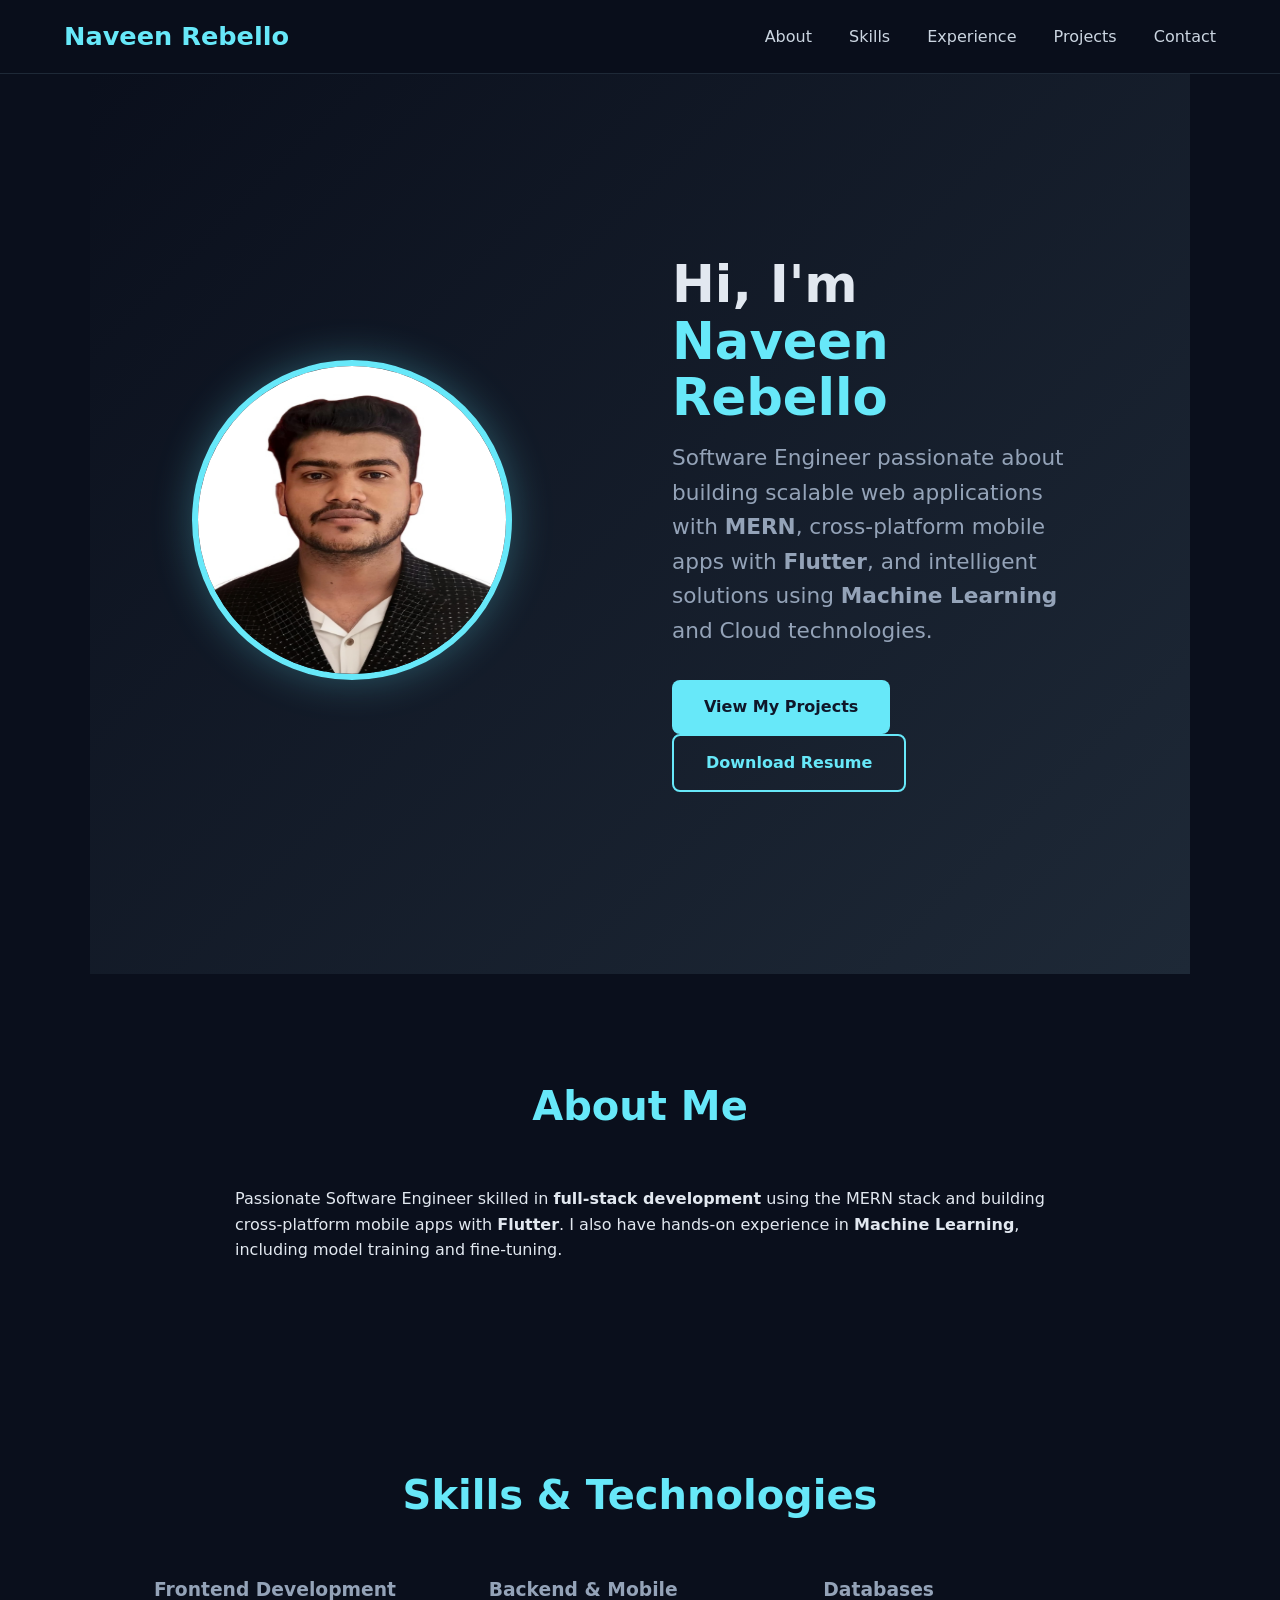
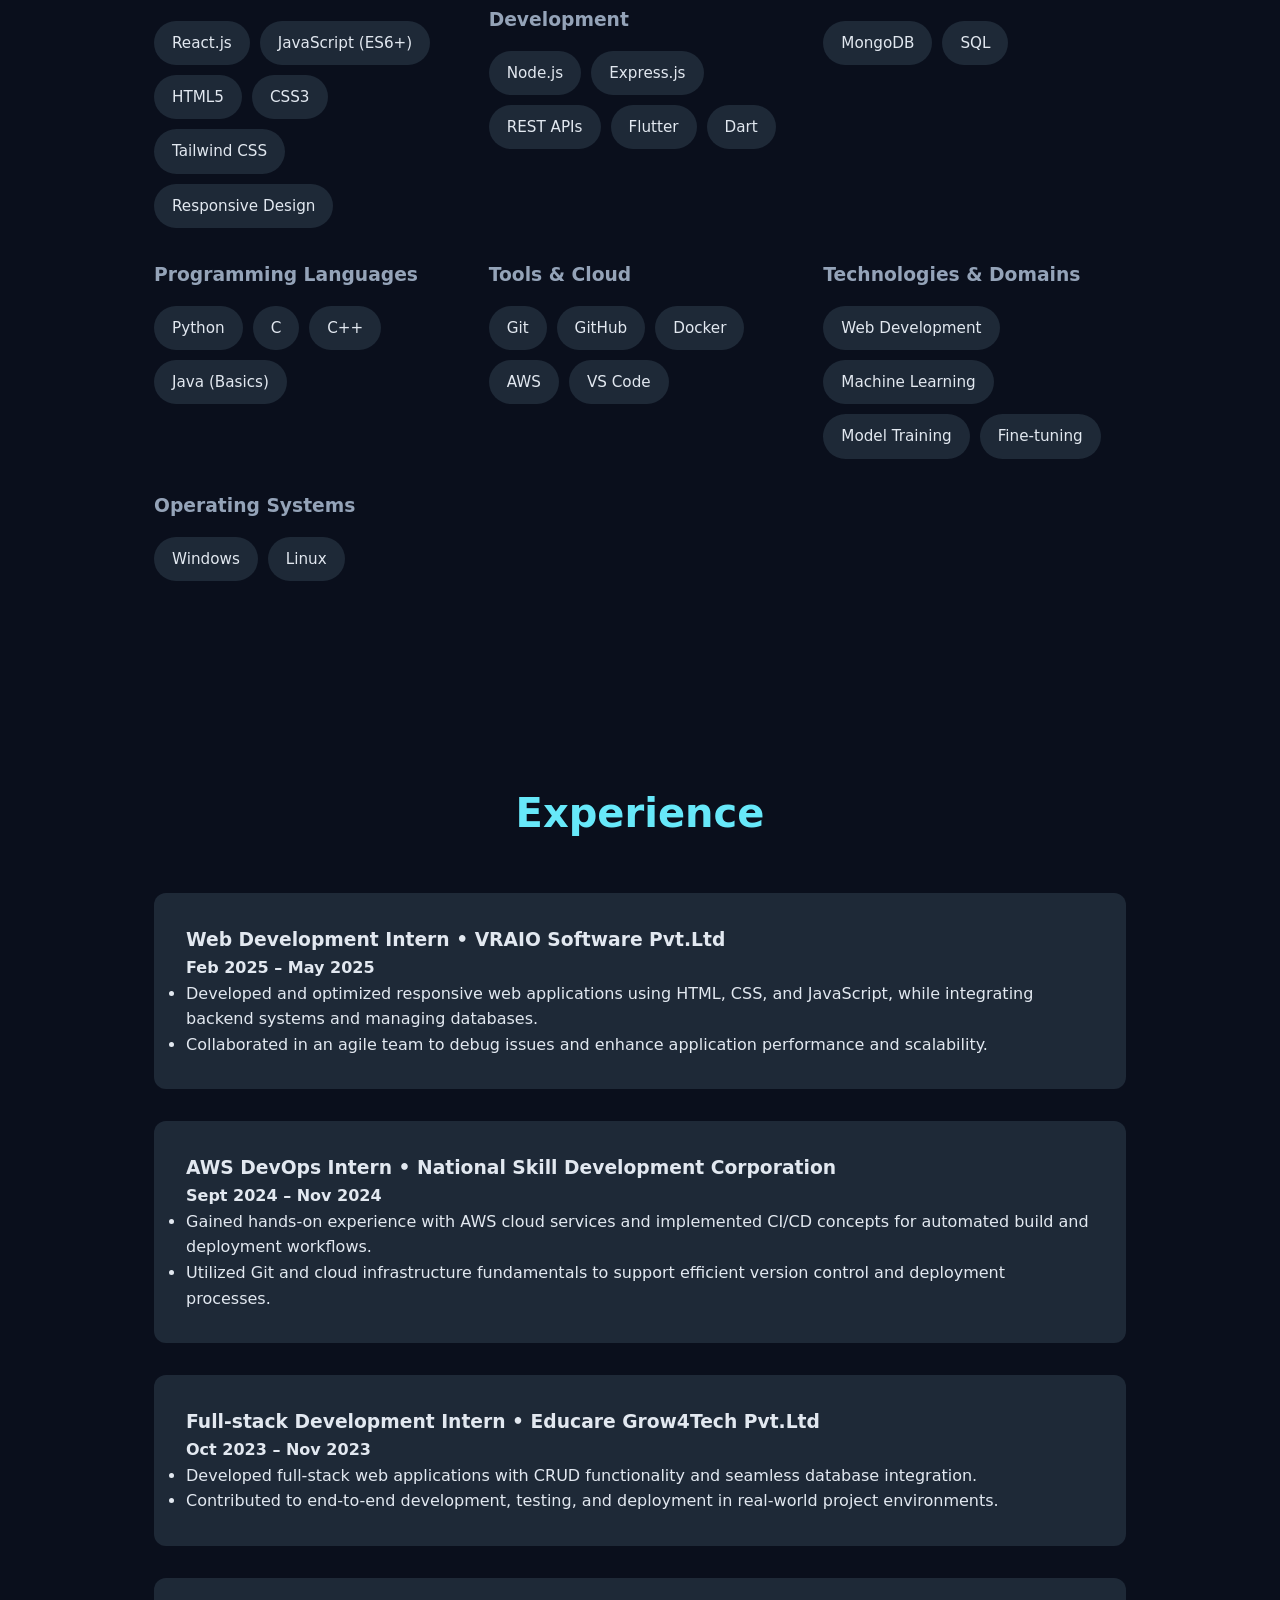
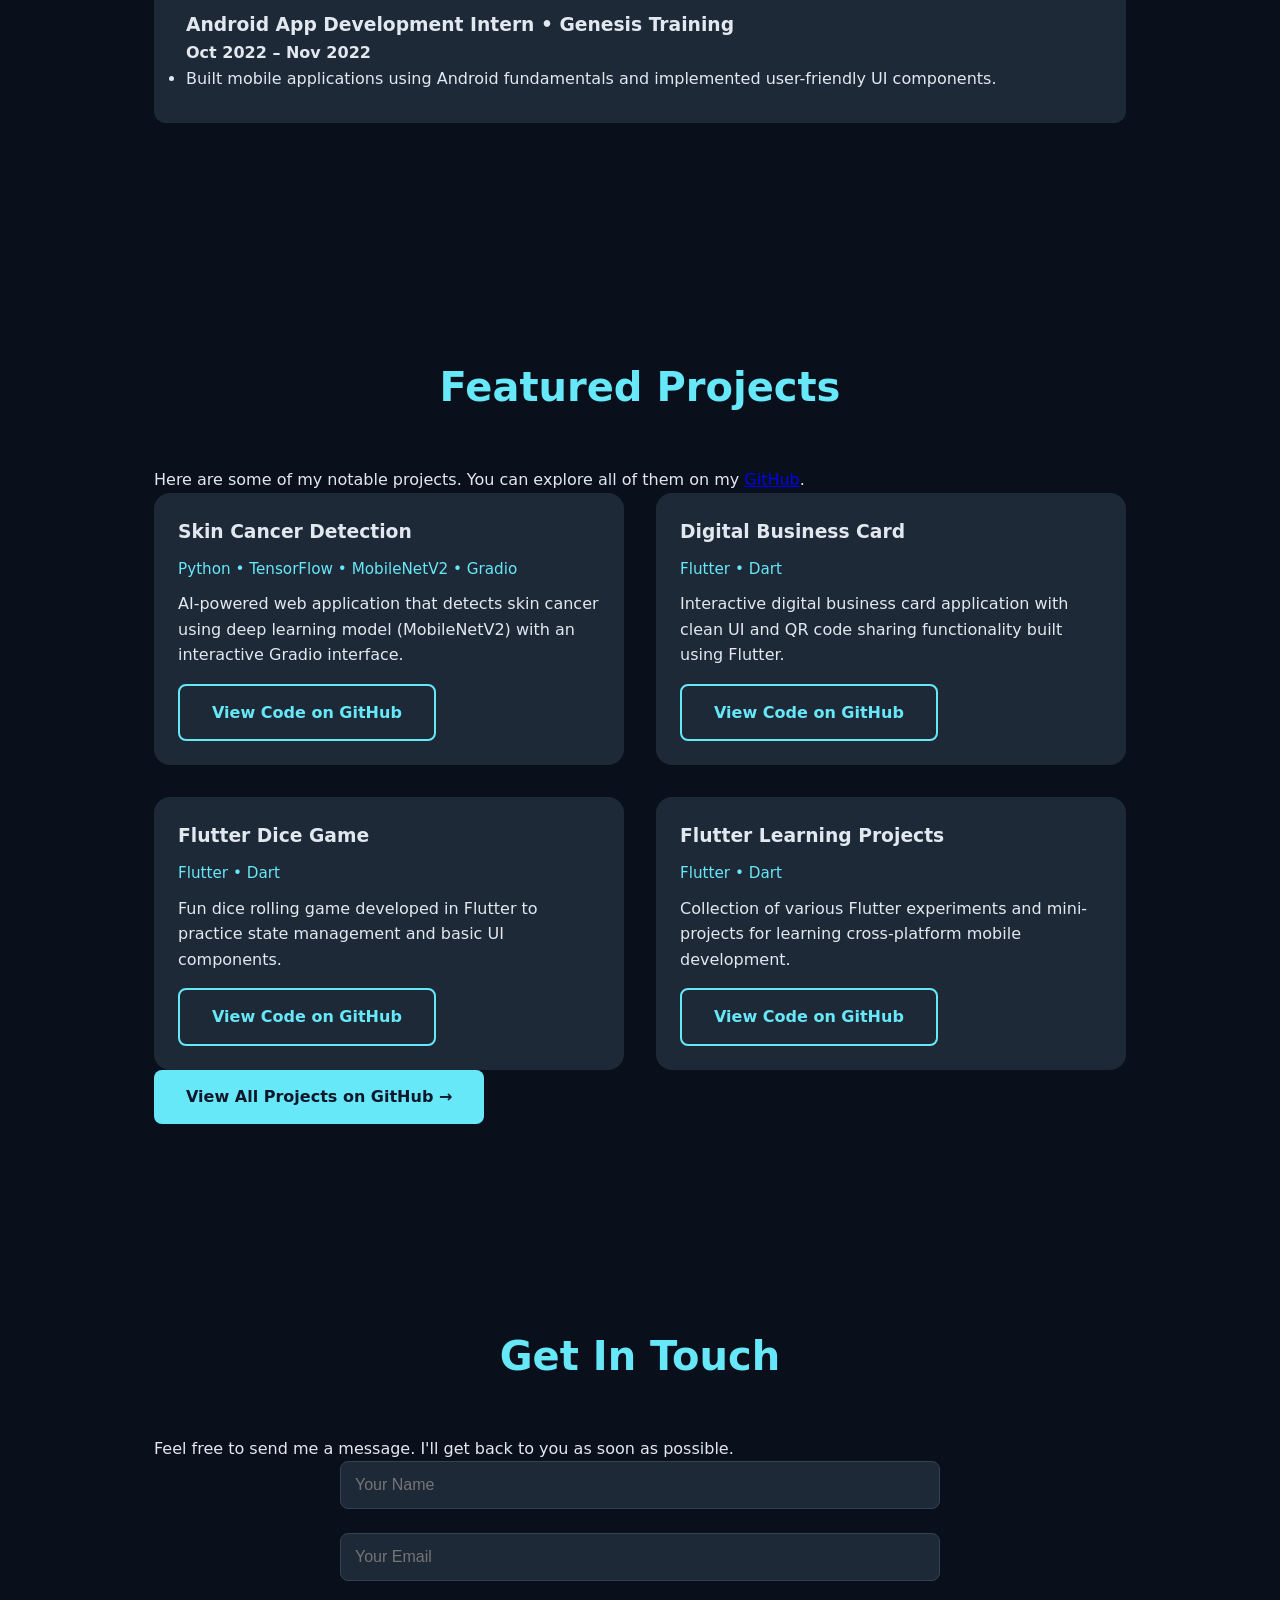
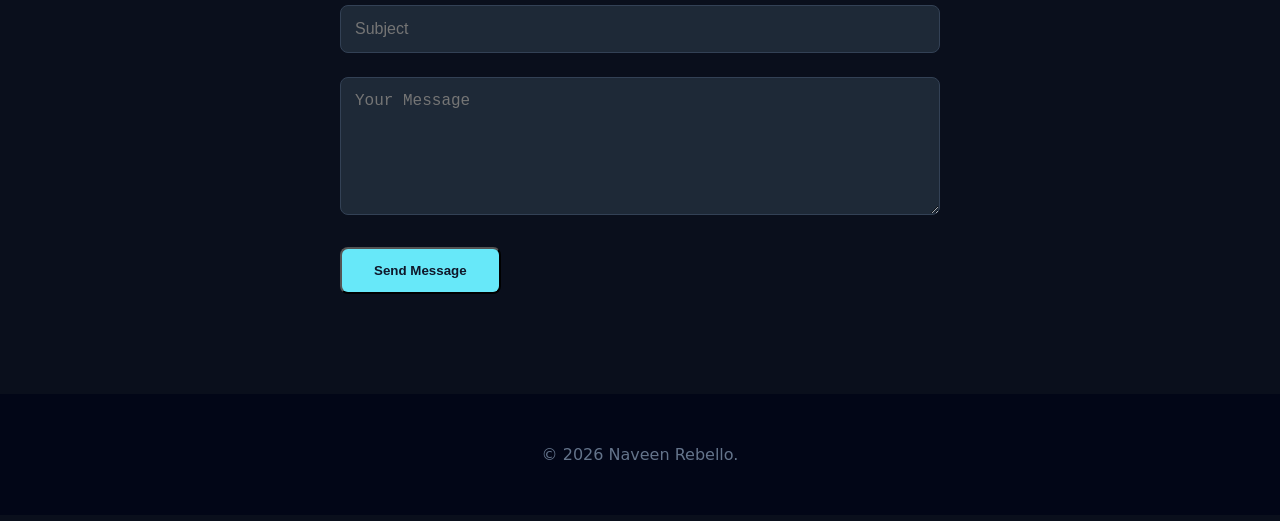
==== index.html @ c5446763 "Update index.html" ====
<!DOCTYPE html>
<html lang="en">
<head>
    <meta charset="UTF-8">
    <meta name="viewport" content="width=device-width, initial-scale=1.0">
    <title>Naveen Rebello | Software Engineer</title>
    
    <!-- Link to External CSS -->
    <link rel="stylesheet" href="css/style.css">
</head>


<body>

    <!-- Navbar -->
    <nav>
        <h1>Naveen Rebello</h1> <!--naveen-->
        <div class="nav-links">
            <a href="#about" class="active">About</a>
            <a href="#skills">Skills</a>
            <a href="#experience">Experience</a>
            <a href="#projects">Projects</a>
            <a href="#contact">Contact</a>
        </div>
    </nav>

    <!-- Hero Section -->
    <section class="hero">
        <div class="hero-content">
            <!-- Image first for better mobile layout -->
            <div class="hero-image">
                <img src="assets/profile.jpg" alt="Naveen Rebello - Software Engineer">
            </div>

            <div class="hero-text">
                <h1>Hi, I'm <span class="highlight">Naveen Rebello</span></h1>
                <p>Software Engineer passionate about building scalable web applications with <strong>MERN</strong>, 
                cross-platform mobile apps with <strong>Flutter</strong>, and intelligent solutions using 
                <strong>Machine Learning</strong> and Cloud technologies.</p>
                
                <div class="hero-buttons">
                    <a href="#projects" class="btn btn-primary">View My Projects</a>
                    <a href="#" class="btn btn-secondary">Download Resume</a>
                </div>
            </div>
        </div>
    </section>

    <!-- About Section -->
    <section id="about">
        <h2>About Me</h2>
        <div class="about-content">
            <p>
                Passionate Software Engineer skilled in <strong>full-stack development</strong> using the MERN stack 
                and building cross-platform mobile apps with <strong>Flutter</strong>. 
                I also have hands-on experience in <strong>Machine Learning</strong>, including model training and fine-tuning.
            </p>
        </div>
    </section>

    <!-- Skills Section -->
    <section id="skills">
        <h2>Skills & Technologies</h2>
        <div class="skills-grid">

            <div class="skill-category">
                <h3>Frontend Development</h3>
                <div class="skill-tags">
                    <span class="skill-tag">React.js</span>
                    <span class="skill-tag">JavaScript (ES6+)</span>
                    <span class="skill-tag">HTML5</span>
                    <span class="skill-tag">CSS3</span>
                    <span class="skill-tag">Tailwind CSS</span>
                    <span class="skill-tag">Responsive Design</span>
                </div>
            </div>

            <div class="skill-category">
                <h3>Backend & Mobile Development</h3>
                <div class="skill-tags">
                    <span class="skill-tag">Node.js</span>
                    <span class="skill-tag">Express.js</span>
                    <span class="skill-tag">REST APIs</span>
                    <span class="skill-tag">Flutter</span>
                    <span class="skill-tag">Dart</span>
                </div>
            </div>

            <div class="skill-category">
                <h3>Databases</h3>
                <div class="skill-tags">
                    <span class="skill-tag">MongoDB</span>
                    <span class="skill-tag">SQL</span>
                </div>
            </div>

            <div class="skill-category">
                <h3>Programming Languages</h3>
                <div class="skill-tags">
                    <span class="skill-tag">Python</span>
                    <span class="skill-tag">C</span>
                    <span class="skill-tag">C++</span>
                    <span class="skill-tag">Java (Basics)</span>
                </div>
            </div>

            <div class="skill-category">
                <h3>Tools & Cloud</h3>
                <div class="skill-tags">
                    <span class="skill-tag">Git</span>
                    <span class="skill-tag">GitHub</span>
                    <span class="skill-tag">Docker</span>
                    <span class="skill-tag">AWS</span>
                    <span class="skill-tag">VS Code</span>
                </div>
            </div>

            <div class="skill-category">
                <h3>Technologies & Domains</h3>
                <div class="skill-tags">
                    <span class="skill-tag">Web Development</span>
                    <span class="skill-tag">Machine Learning</span>
                    <span class="skill-tag">Model Training</span>
                    <span class="skill-tag">Fine-tuning</span>
                </div>
            </div>

            <div class="skill-category">
                <h3>Operating Systems</h3>
                <div class="skill-tags">
                    <span class="skill-tag">Windows</span>
                    <span class="skill-tag">Linux</span>
                </div>
            </div>

        </div>
    </section>

    <!-- Experience Section -->
    <section id="experience">
        <h2>Experience</h2>
        <div class="experience-item">
            <h3>Web Development Intern • VRAIO Software Pvt.Ltd</h3>
            <p><strong>Feb 2025 – May 2025</strong></p>
            <ul>
                <li>Developed and optimized responsive web applications using HTML, CSS, and JavaScript, while integrating backend systems and managing databases.</li>
                <li>Collaborated in an agile team to debug issues and enhance application performance and scalability.</li>
            </ul>
        </div>
        <div class="experience-item">
            <h3>AWS DevOps Intern • National Skill Development Corporation</h3>
            <p><strong>Sept 2024 – Nov 2024</strong></p>
            <ul>
                <li>Gained hands-on experience with AWS cloud services and implemented CI/CD concepts for automated build and deployment workflows.</li>
                <li>Utilized Git and cloud infrastructure fundamentals to support efficient version control and deployment processes.</li>
            </ul>
        </div>
        <div class="experience-item">
            <h3>Full-stack Development Intern • Educare Grow4Tech Pvt.Ltd</h3>
            <p><strong>Oct 2023 – Nov 2023</strong></p>
            <ul>
                <li>Developed full-stack web applications with CRUD functionality and seamless database integration.</li>
                <li>Contributed to end-to-end development, testing, and deployment in real-world project environments.</li>
            </ul>
        </div>
        <div class="experience-item">
            <h3>Android App Development Intern • Genesis Training</h3>
            <p><strong>Oct 2022 – Nov 2022</strong></p>
            <ul>
                <li>Built mobile applications using Android fundamentals and implemented user-friendly UI components.</li>
            </ul>
        </div>
    </section>

    <!-- Projects Section -->
    <section id="projects">
        <h2>Featured Projects</h2>
        <p class="section-subtitle">Here are some of my notable projects. You can explore all of them on my 
            <a href="https://github.com/naveenrebello" target="_blank" rel="noopener">GitHub</a>.
        </p>
        
        <div class="projects-grid">

            <div class="project-card">
                <h3>Skin Cancer Detection</h3>
                <p class="tech-stack">Python • TensorFlow • MobileNetV2 • Gradio</p>
                <p>AI-powered web application that detects skin cancer using deep learning model (MobileNetV2) with an interactive Gradio interface.</p>
                <div class="project-links">
                    <a href="https://github.com/naveenrebello/skin-cancer-detection" 
                       target="_blank" 
                       class="btn btn-secondary">View Code on GitHub</a>
                </div>
            </div>

            <div class="project-card">
                <h3>Digital Business Card</h3>
                <p class="tech-stack">Flutter • Dart</p>
                <p>Interactive digital business card application with clean UI and QR code sharing functionality built using Flutter.</p>
                <div class="project-links">
                    <a href="https://github.com/naveenrebello/business-card" 
                       target="_blank" 
                       class="btn btn-secondary">View Code on GitHub</a>
                </div>
            </div>

            <div class="project-card">
                <h3>Flutter Dice Game</h3>
                <p class="tech-stack">Flutter • Dart</p>
                <p>Fun dice rolling game developed in Flutter to practice state management and basic UI components.</p>
                <div class="project-links">
                    <a href="https://github.com/naveenrebello/flutter_dice-" 
                       target="_blank" 
                       class="btn btn-secondary">View Code on GitHub</a>
                </div>
            </div>

            <div class="project-card">
                <h3>Flutter Learning Projects</h3>
                <p class="tech-stack">Flutter • Dart</p>
                <p>Collection of various Flutter experiments and mini-projects for learning cross-platform mobile development.</p>
                <div class="project-links">
                    <a href="https://github.com/naveenrebello/flutter" 
                       target="_blank" 
                       class="btn btn-secondary">View Code on GitHub</a>
                </div>
            </div>

        </div>

        <div class="view-all-projects">
            <a href="https://github.com/naveenrebello" 
               target="_blank" 
               class="btn btn-primary">View All Projects on GitHub →</a>
        </div>
    </section>

<!-- Contact Section -->
<section id="contact">
    <h2>Get In Touch</h2>
    <p class="contact-subtitle">Feel free to send me a message. I'll get back to you as soon as possible.</p>
    
    <form action="https://formsubmit.co/naveenrebello07@gmail.com" method="POST">
        
        <input type="text" name="name" placeholder="Your Name" required>
        <input type="email" name="email" placeholder="Your Email" required>
        <input type="text" name="subject" placeholder="Subject" required>
        
        <textarea name="message" rows="6" placeholder="Your Message" required></textarea>
        
        <!-- Hidden fields -->
        <input type="hidden" name="_subject" value="New Message from Portfolio!">
        <input type="hidden" name="_captcha" value="false">
        <input type="hidden" name="_next" value="https://naveenrebello.github.io/thank-you.html">  <!-- Change later -->
        <input type="hidden" name="_autoresponse" value="Thank you! I have received your message and will reply soon.">
        
        <button type="submit" class="btn btn-primary">Send Message</button>
    </form>
</section>

    <!-- Footer -->
    <footer>
        <p>&copy; 2026 Naveen Rebello.</p>
    </footer>

    <!-- Link to External JavaScript -->
    <script src="js/script.js"></script>
</body>
</html>
---- css/style.css ----
* {
    margin: 0;
    padding: 0;
    box-sizing: border-box;
}

body {
    font-family: 'Segoe UI', system-ui, sans-serif;
    background: #0a0f1c;
    color: #e2e8f0;
    line-height: 1.6;
}

/* Navbar */
nav {
    position: sticky;
    top: 0;
    background: rgba(10, 15, 28, 0.95);
    backdrop-filter: blur(10px);
    z-index: 1000;
    padding: 1rem 5%;
    display: flex;
    justify-content: space-between;
    align-items: center;
    border-bottom: 1px solid #1e2937;
}

nav h1 {
    font-size: 1.6rem;
    color: #67e8f9;
}

.nav-links a {
    color: #cbd5e1;
    text-decoration: none;
    margin-left: 2rem;
    font-weight: 500;
    transition: color 0.3s;
}

.nav-links a:hover,
.nav-links a.active {
    color: #67e8f9;
}

/* Hero */
.hero {
    min-height: 100vh;
    display: flex;
    align-items: center;
    padding: 0 8%;
    background: linear-gradient(135deg, #0a0f1c 0%, #1e2937 100%);
}

.hero-content {
    display: grid;
    grid-template-columns: 1fr 1fr;
    gap: 4rem;
    align-items: center;
    max-width: 1200px;
    margin: 0 auto;
    width: 100%;
}

.hero-text h1 {
    font-size: 3.2rem;
    line-height: 1.1;
    margin-bottom: 1rem;
}

.highlight {
    color: #67e8f9;
}

.hero-text p {
    font-size: 1.35rem;
    color: #94a3b8;
    margin-bottom: 2rem;
}

.btn {
    display: inline-block;
    padding: 14px 32px;
    margin-right: 12px;
    border-radius: 8px;
    text-decoration: none;
    font-weight: 600;
    transition: all 0.3s;
}

.btn-primary {
    background: #67e8f9;
    color: #0f172a;
}

.btn-primary:hover {
    background: #22d3ee;
    transform: translateY(-4px);
}

.btn-secondary {
    background: transparent;
    color: #67e8f9;
    border: 2px solid #67e8f9;
}

.btn-secondary:hover {
    background: #67e8f9;
    color: #0f172a;
}

.hero-image img {
    width: 320px;
    height: 320px;
    border-radius: 50%;
    border: 6px solid #67e8f9;
    box-shadow: 0 0 40px rgba(103, 232, 249, 0.3);
    transition: transform 0.4s;
}

.hero-image img:hover {
    transform: scale(1.05);
}

/* Sections */
section {
    padding: 100px 5%;
    max-width: 1100px;
    margin: 0 auto;
}

h2 {
    font-size: 2.5rem;
    margin-bottom: 3rem;
    text-align: center;
    color: #67e8f9;
}

/* Skills */
.skills-grid {
    display: grid;
    grid-template-columns: repeat(auto-fit, minmax(280px, 1fr));
    gap: 2rem;
}

.skill-category h3 {
    color: #94a3b8;
    margin-bottom: 1rem;
}

.skill-tags {
    display: flex;
    flex-wrap: wrap;
    gap: 10px;
}

.skill-tag {
    background: #1e2937;
    padding: 10px 18px;
    border-radius: 50px;
    font-size: 0.95rem;
    transition: 0.3s;
}

.skill-tag:hover {
    background: #67e8f9;
    color: #0f172a;
    transform: translateY(-2px);
}

/* Projects */
.projects-grid {
    display: grid;
    grid-template-columns: repeat(auto-fit, minmax(340px, 1fr));
    gap: 2rem;
}

.project-card {
    background: #1e2937;
    border-radius: 16px;
    overflow: hidden;
    padding: 1.5rem;
    transition: all 0.4s ease;
}

.project-card:hover {
    transform: translateY(-12px);
    box-shadow: 0 20px 25px -5px rgba(103, 232, 249, 0.1);
}

.tech-stack {
    color: #67e8f9;
    margin: 10px 0;
    font-size: 0.95rem;
}

.project-links {
    margin-top: 1rem;
}

/* Experience */
.experience-item {
    background: #1e2937;
    padding: 2rem;
    border-radius: 12px;
    margin-bottom: 2rem;
}

/* Contact */
#contact form {
    max-width: 600px;
    margin: 0 auto;
}

input, textarea {
    width: 100%;
    padding: 14px;
    margin-bottom: 1.5rem;
    background: #1e2937;
    border: 1px solid #334155;
    border-radius: 8px;
    color: #e2e8f0;
    font-size: 1rem;
}

/* Footer */
footer {
    text-align: center;
    padding: 3rem 5%;
    background: #020617;
    color: #64748b;
}

/* Responsive */
@media (max-width: 968px) {
    .hero-content {
        grid-template-columns: 1fr;
        text-align: center;
        gap: 3rem;
    }
    .hero-image img {
        width: 260px;
        height: 260px;
    }
}


/* About Section - Bigger Text */
.about-content {
    max-width: 850px;
    margin: 0 auto;
    padding: 0 20px;
}

.about-text {
    font-size: 1.15rem;           /* Increased size */
    line-height: 1.75;
    color: #333;
    font-weight: 400;
}

/* Optional: Make it even bigger */
@media (max-width: 768px) {
    .about-text {
        font-size: 1.1rem;        /* Slightly smaller on mobile for better fit */
    }
}
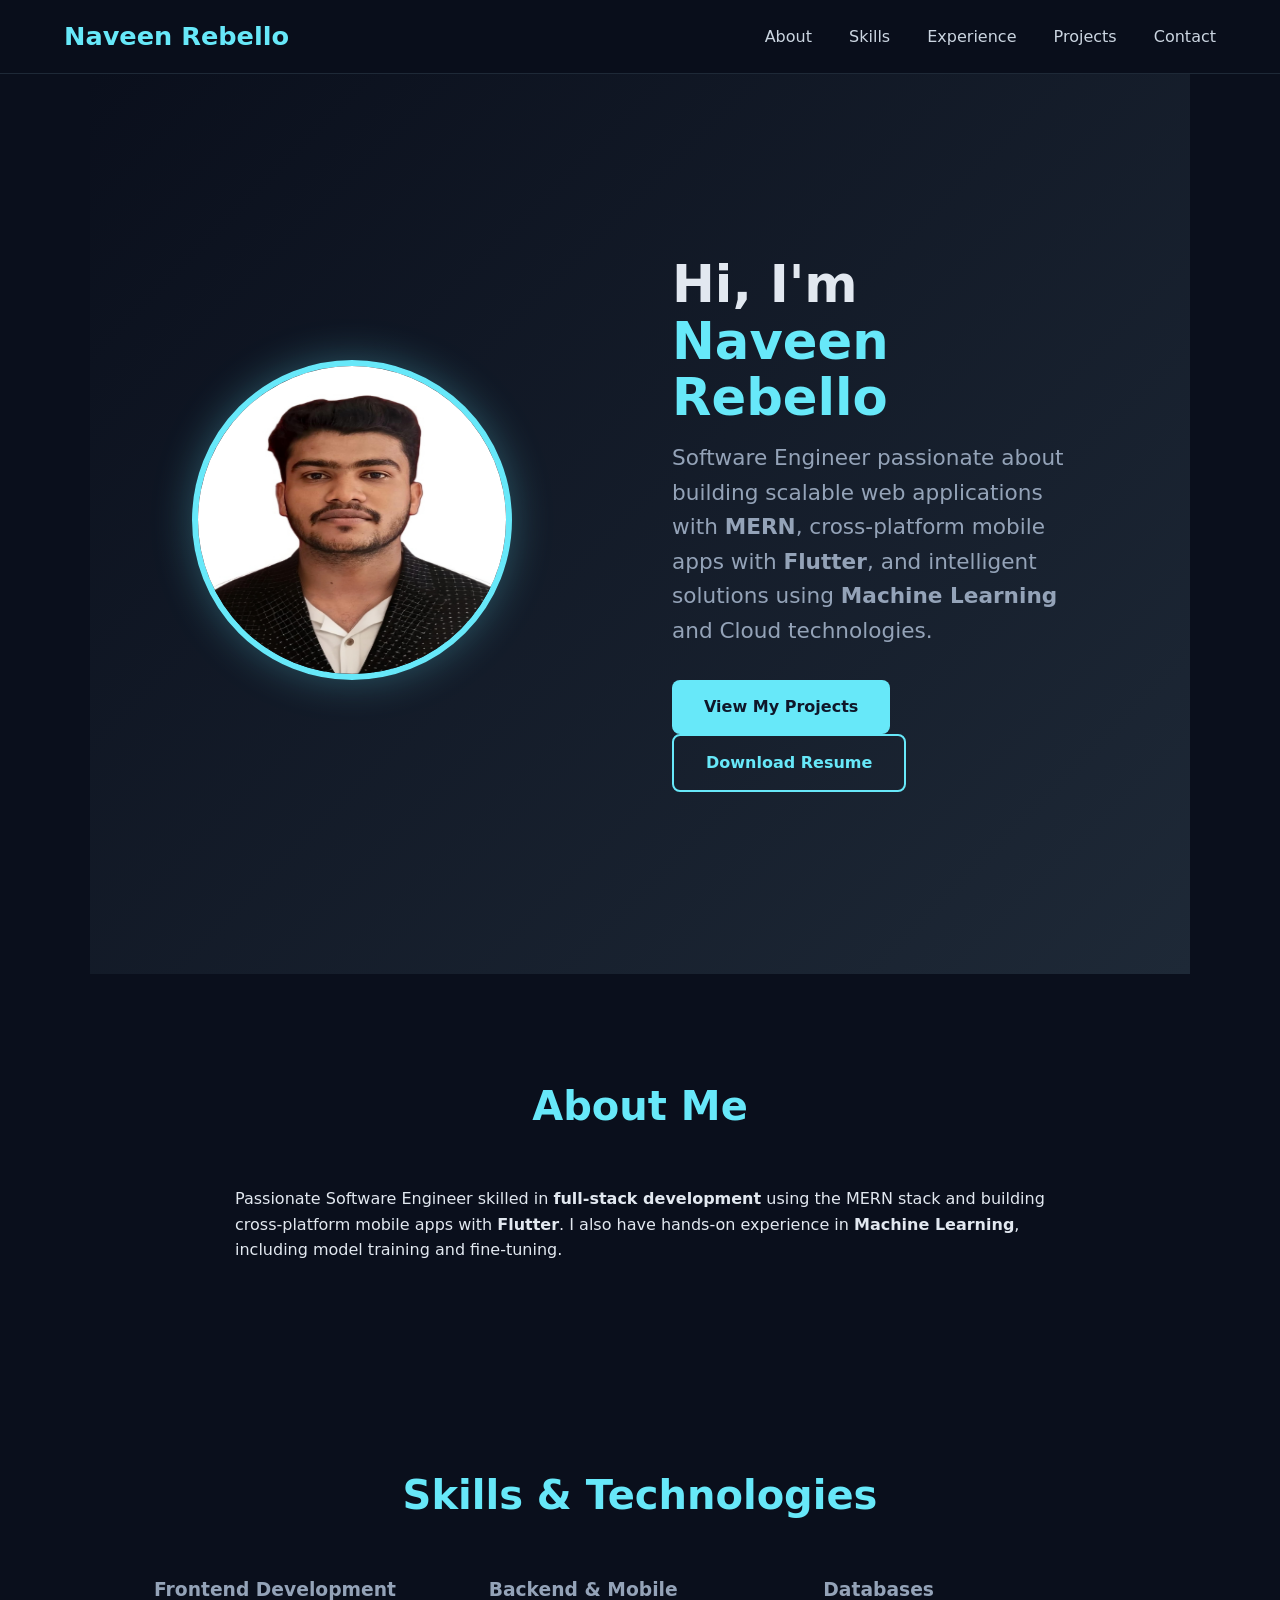
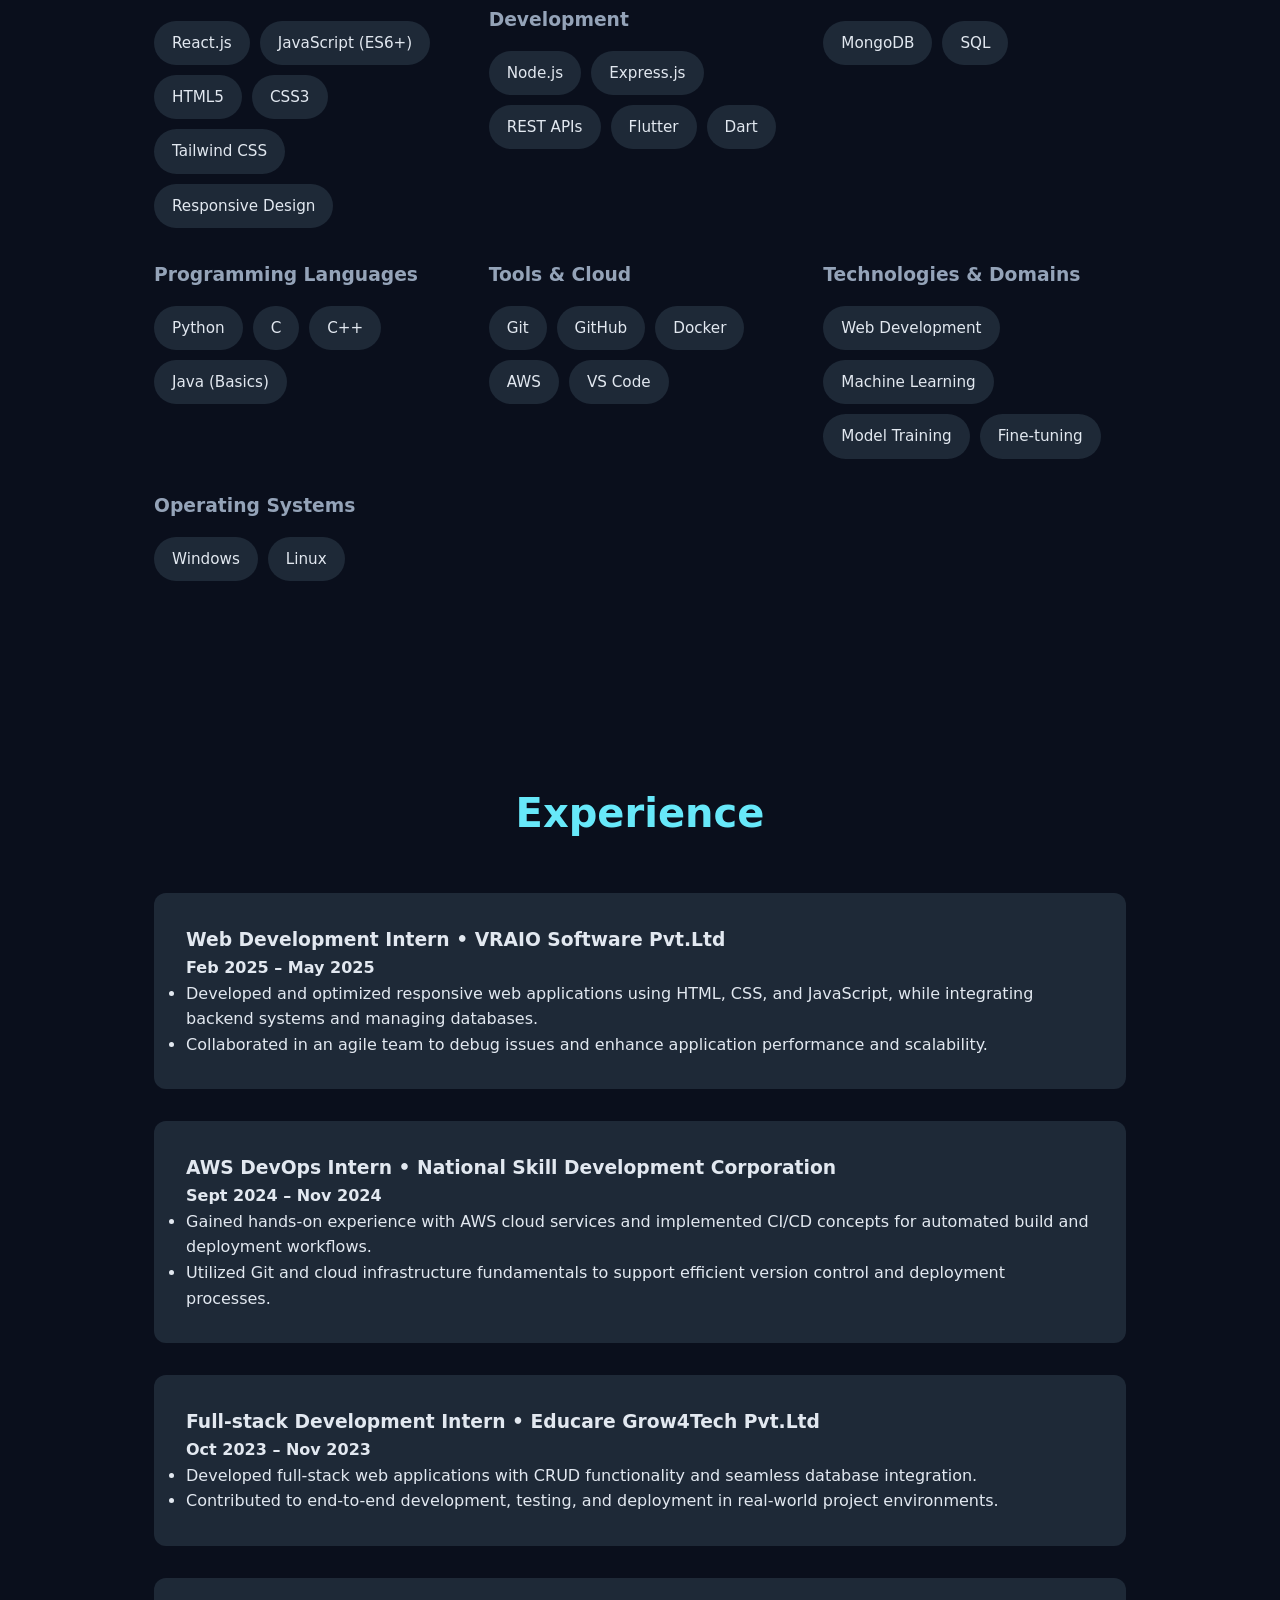
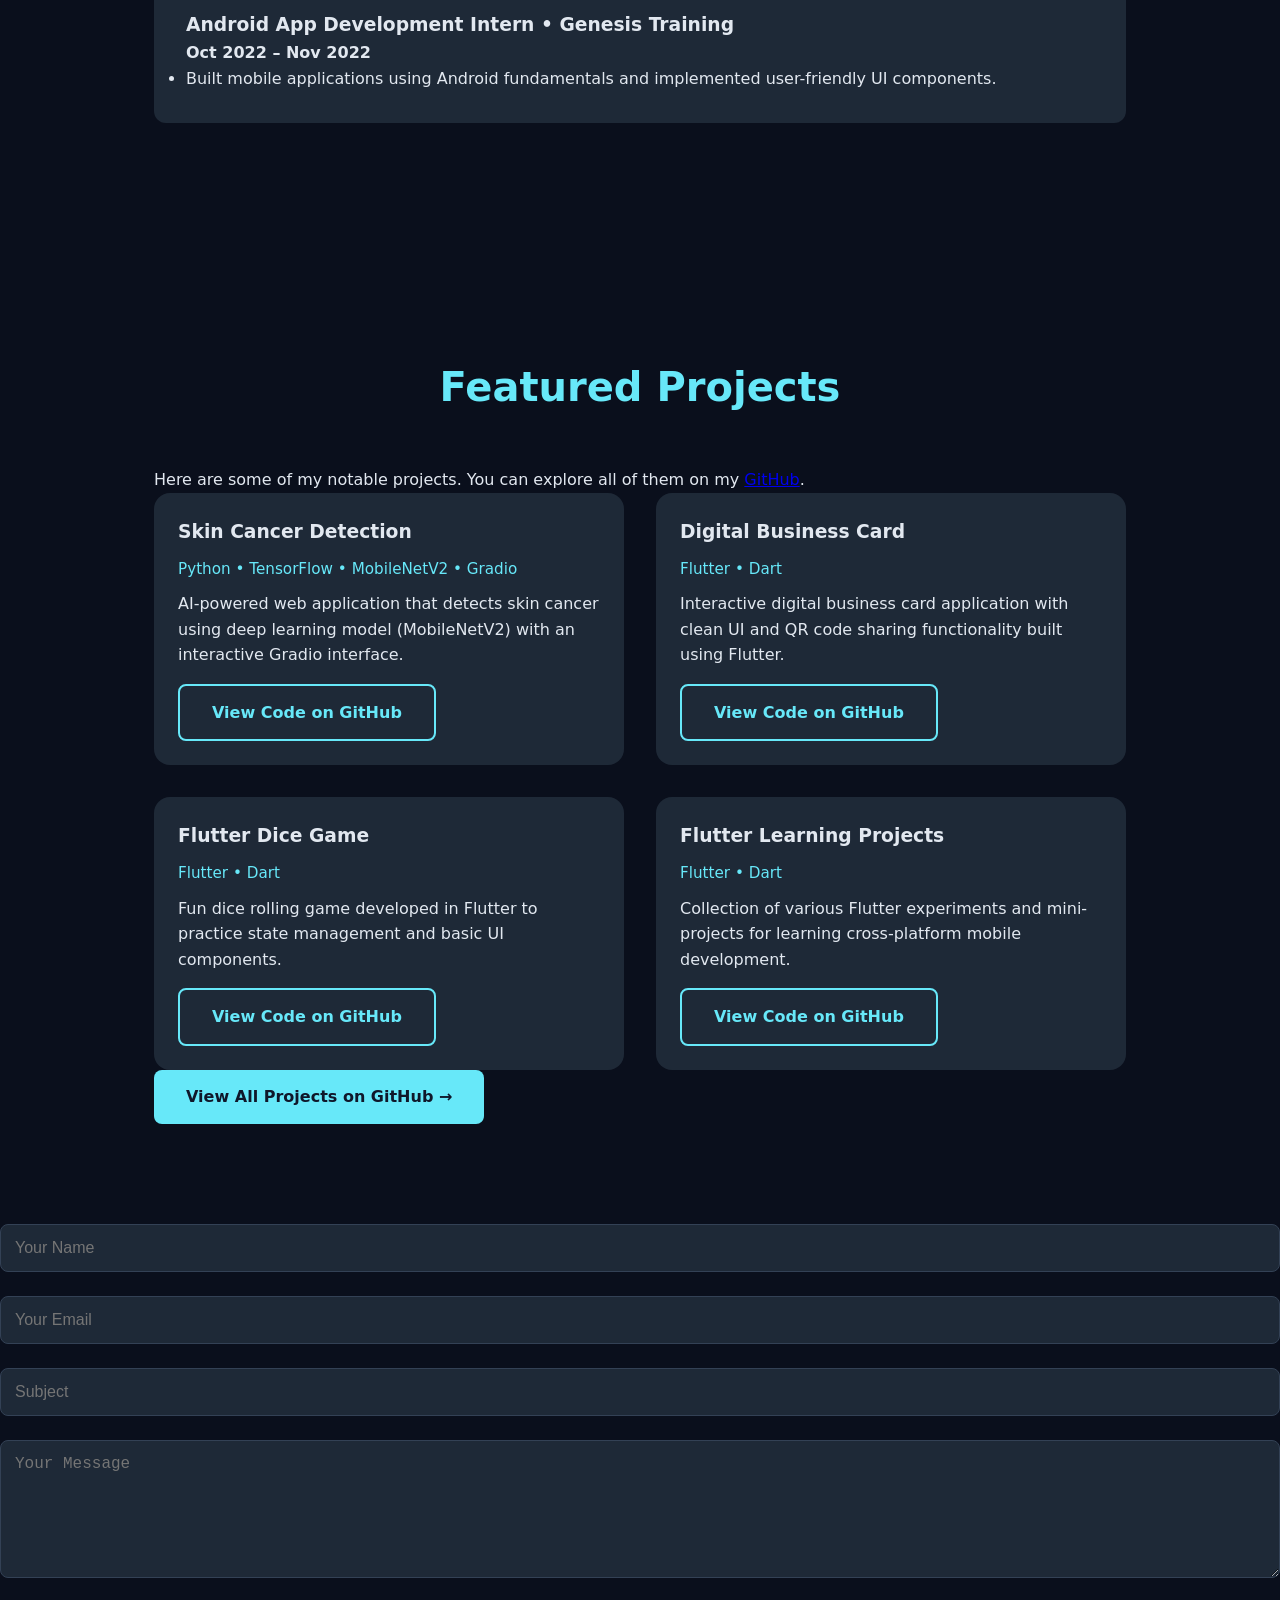
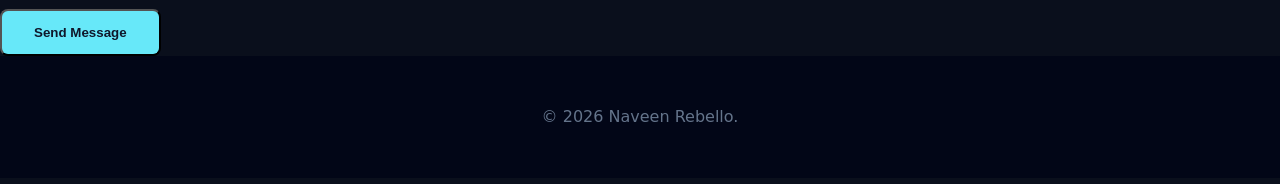
==== commit 3e4c71ba: "Updated contact form with FormSubmit and added thank-you page" ====
--- a/index.html
+++ b/index.html
@@ -11,7 +11,7 @@
 
 
 <body>
-
+<!-- Test deployment March 28 -->
     <!-- Navbar -->
     <nav>
         <h1>Naveen Rebello</h1> <!--naveen-->
@@ -234,28 +234,36 @@
         </div>
     </section>
 
-<!-- Contact Section -->
-<section id="contact">
-    <h2>Get In Touch</h2>
-    <p class="contact-subtitle">Feel free to send me a message. I'll get back to you as soon as possible.</p>
-    
-    <form action="https://formsubmit.co/naveenrebello07@gmail.com" method="POST">
-        
-        <input type="text" name="name" placeholder="Your Name" required>
-        <input type="email" name="email" placeholder="Your Email" required>
-        <input type="text" name="subject" placeholder="Subject" required>
-        
-        <textarea name="message" rows="6" placeholder="Your Message" required></textarea>
-        
+    <!-- Contact Form -->
+    <form action="https://formsubmit.co/naveenrebello07@gmail.com" method="POST" class="contact-form">
+        
+        <div class="form-group">
+            <input type="text" name="name" placeholder="Your Name" required>
+        </div>
+        
+        <div class="form-group">
+            <input type="email" name="email" placeholder="Your Email" required>
+        </div>
+        
+        <div class="form-group">
+            <input type="text" name="subject" placeholder="Subject" required>
+        </div>
+        
+        <div class="form-group">
+            <textarea name="message" rows="6" placeholder="Your Message" required></textarea>
+        </div>
+
         <!-- Hidden fields -->
         <input type="hidden" name="_subject" value="New Message from Portfolio!">
         <input type="hidden" name="_captcha" value="false">
-        <input type="hidden" name="_next" value="https://naveenrebello.github.io/thank-you.html">  <!-- Change later -->
+        <input type="hidden" name="_next" value="https://naveenrebello.github.io/thank-you.html">
         <input type="hidden" name="_autoresponse" value="Thank you! I have received your message and will reply soon.">
         
+        <!-- Anti-spam honeypot -->
+        <input type="text" name="_honey" style="display:none;" aria-hidden="true">
+
         <button type="submit" class="btn btn-primary">Send Message</button>
     </form>
-</section>
 
     <!-- Footer -->
     <footer>
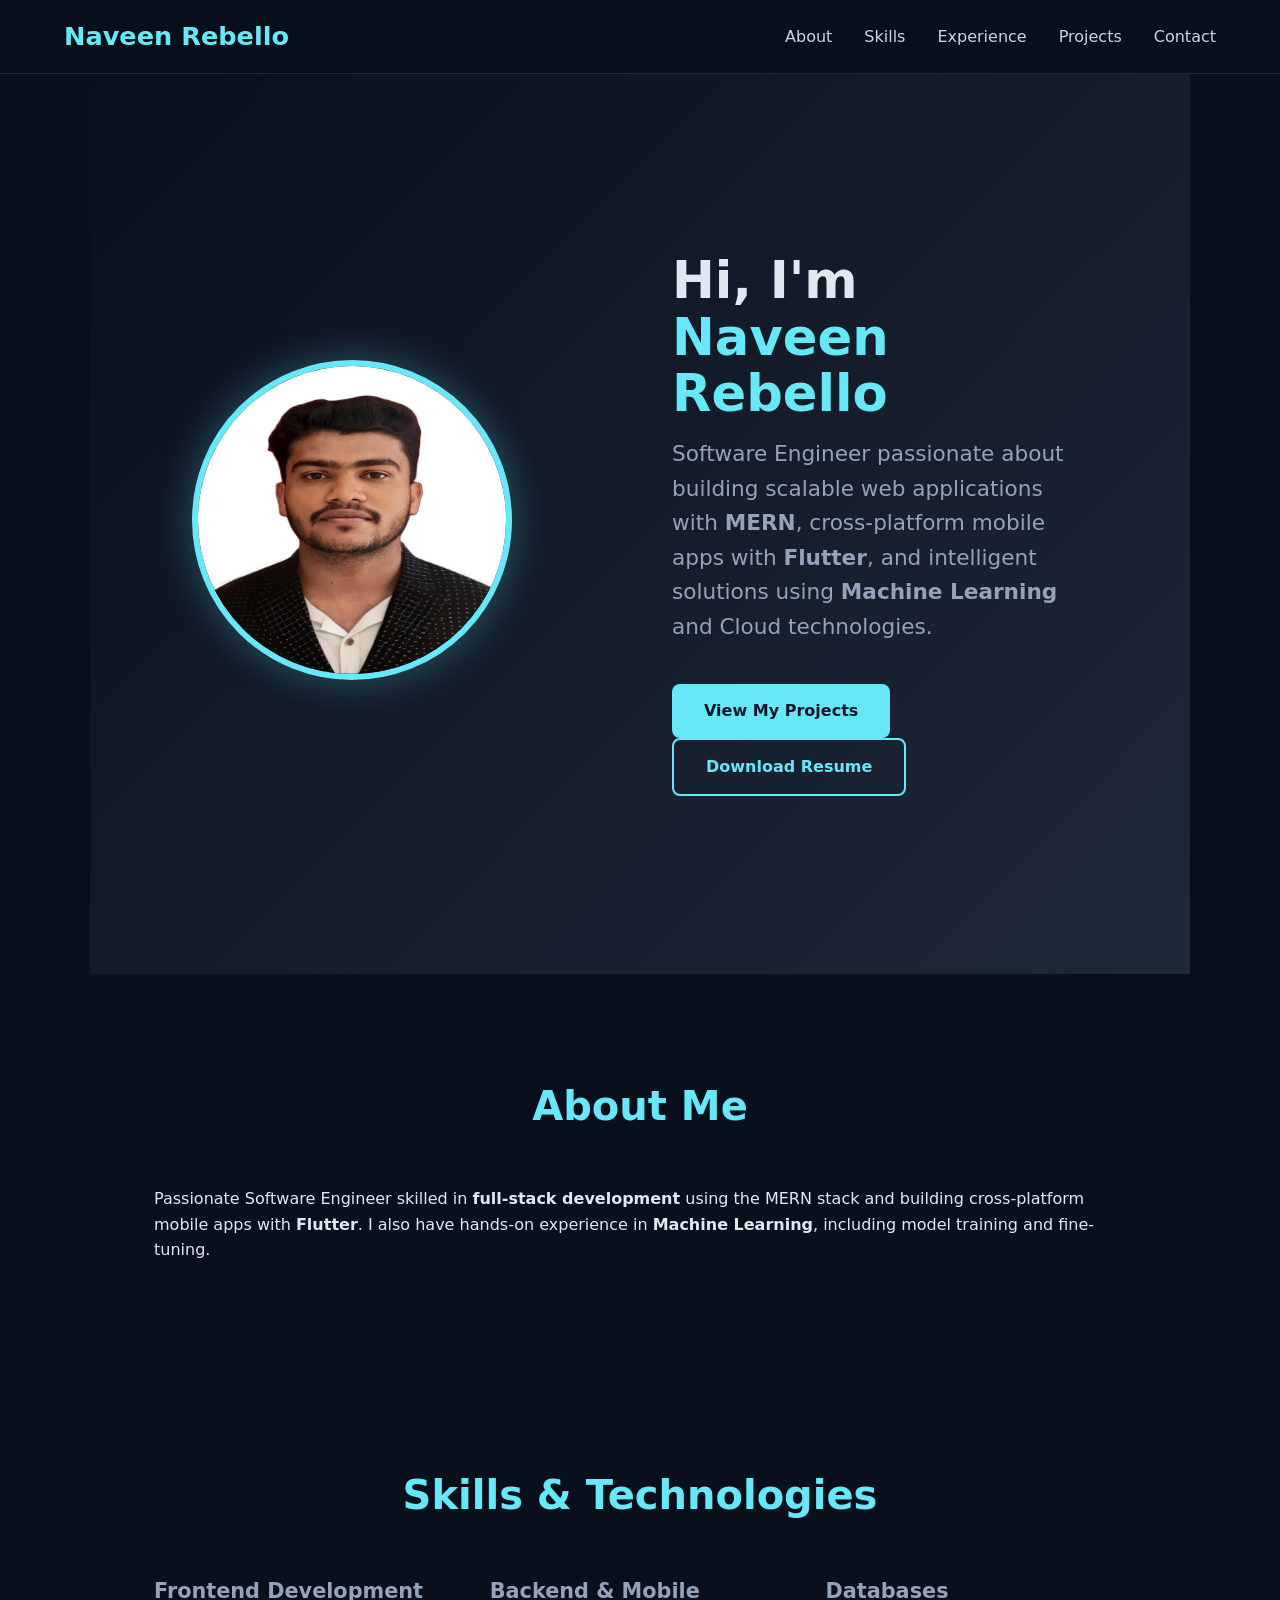
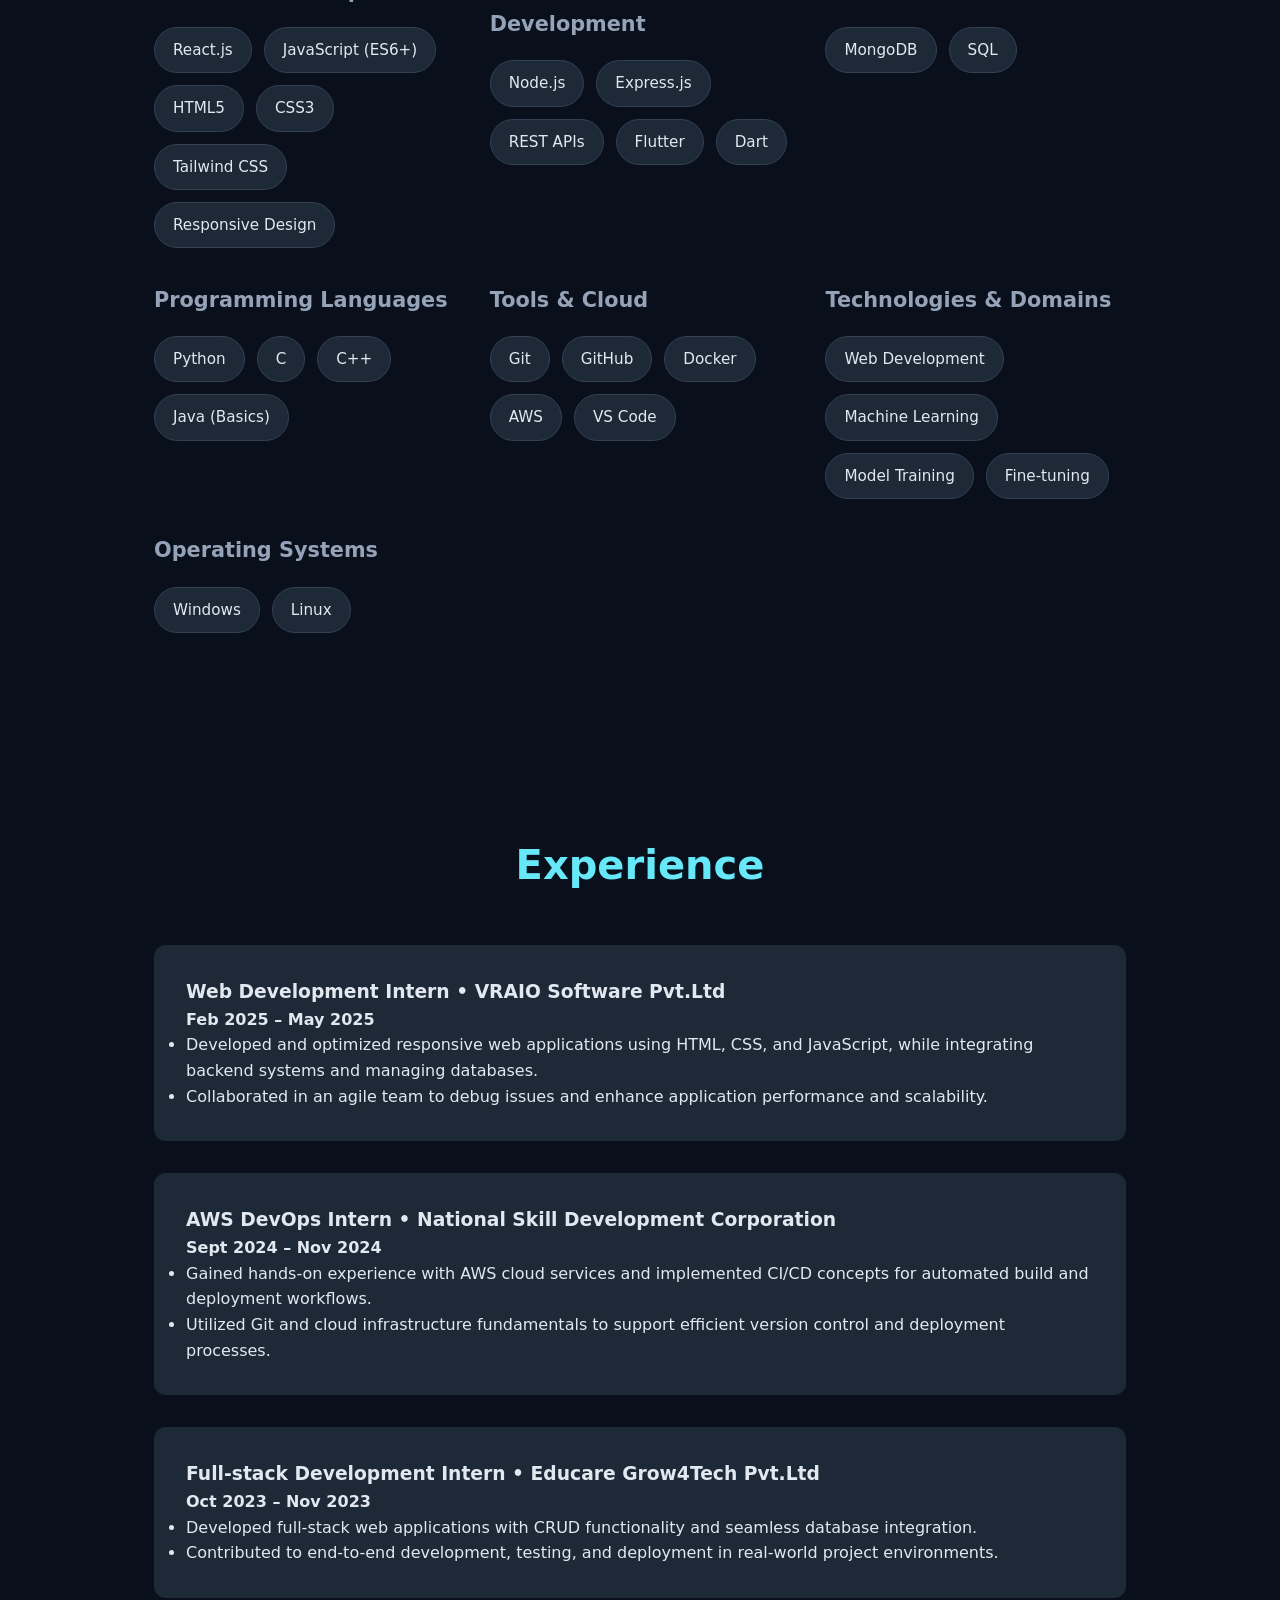
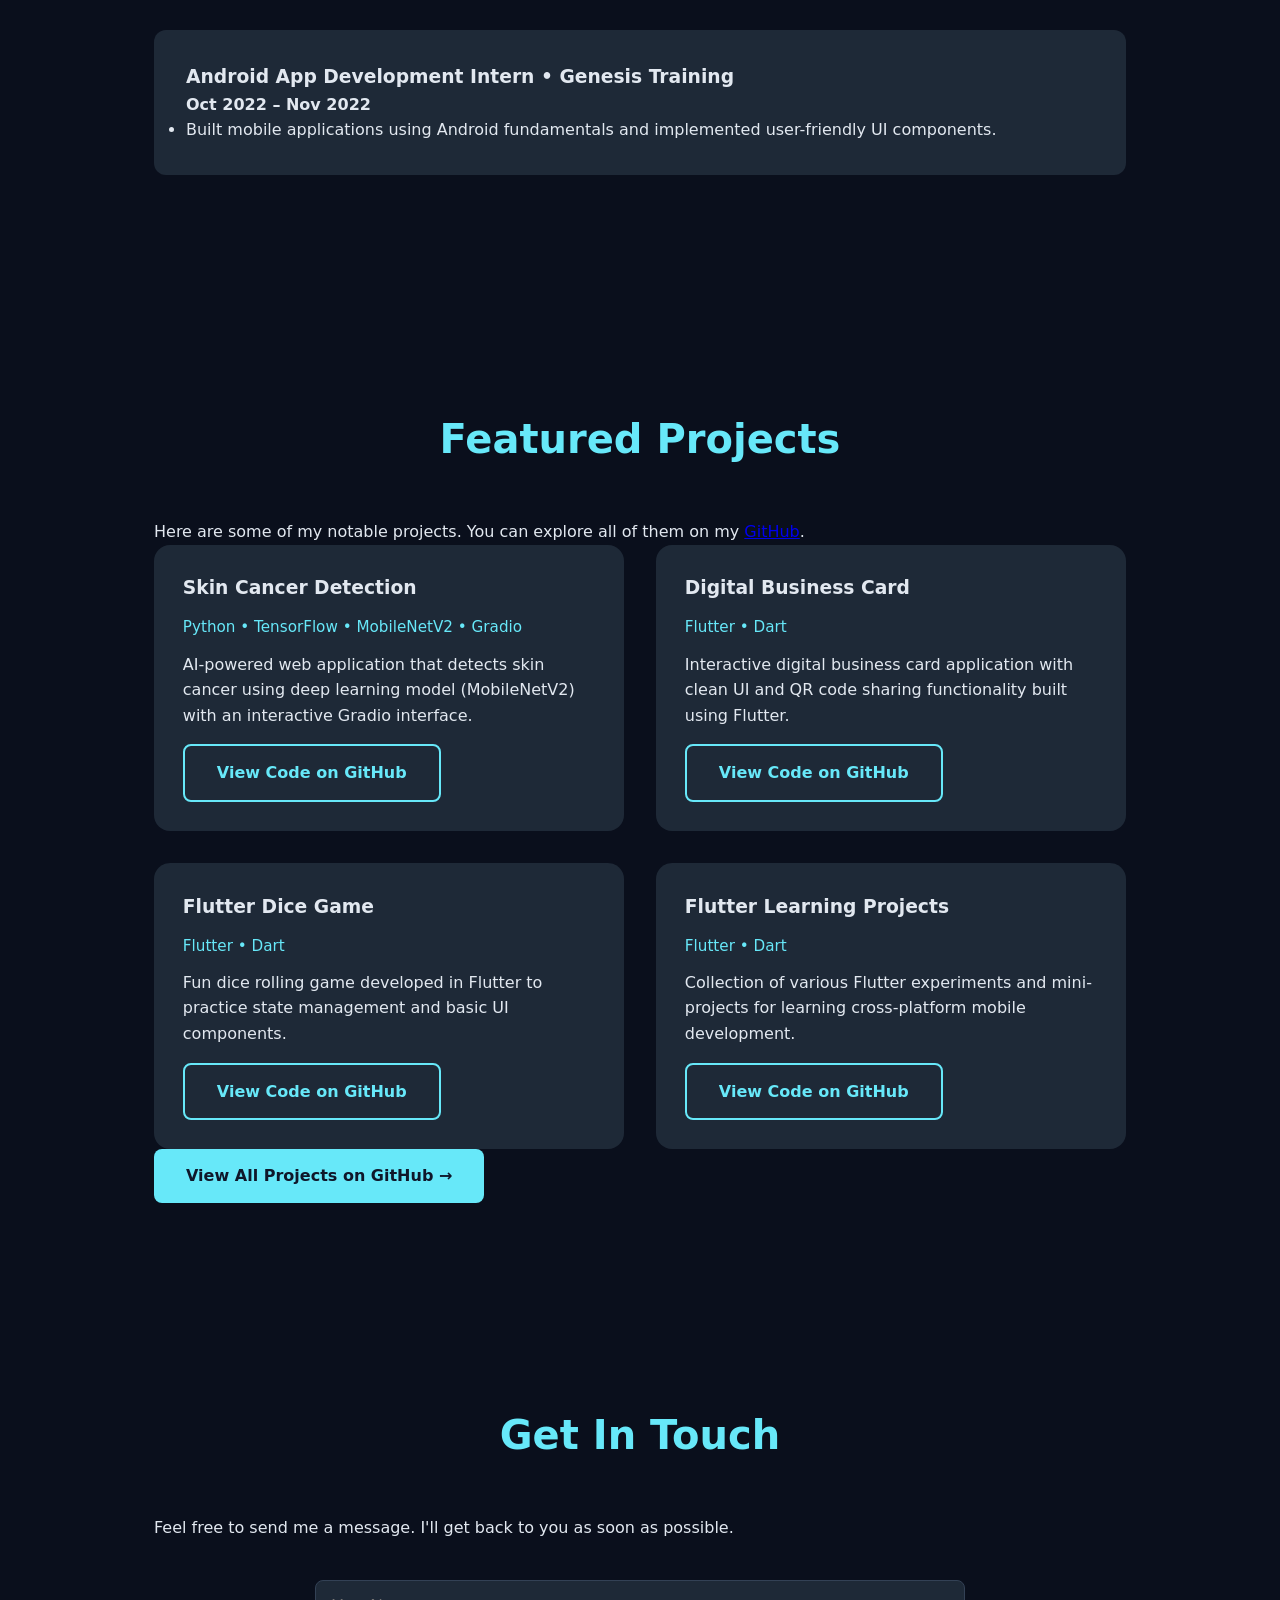
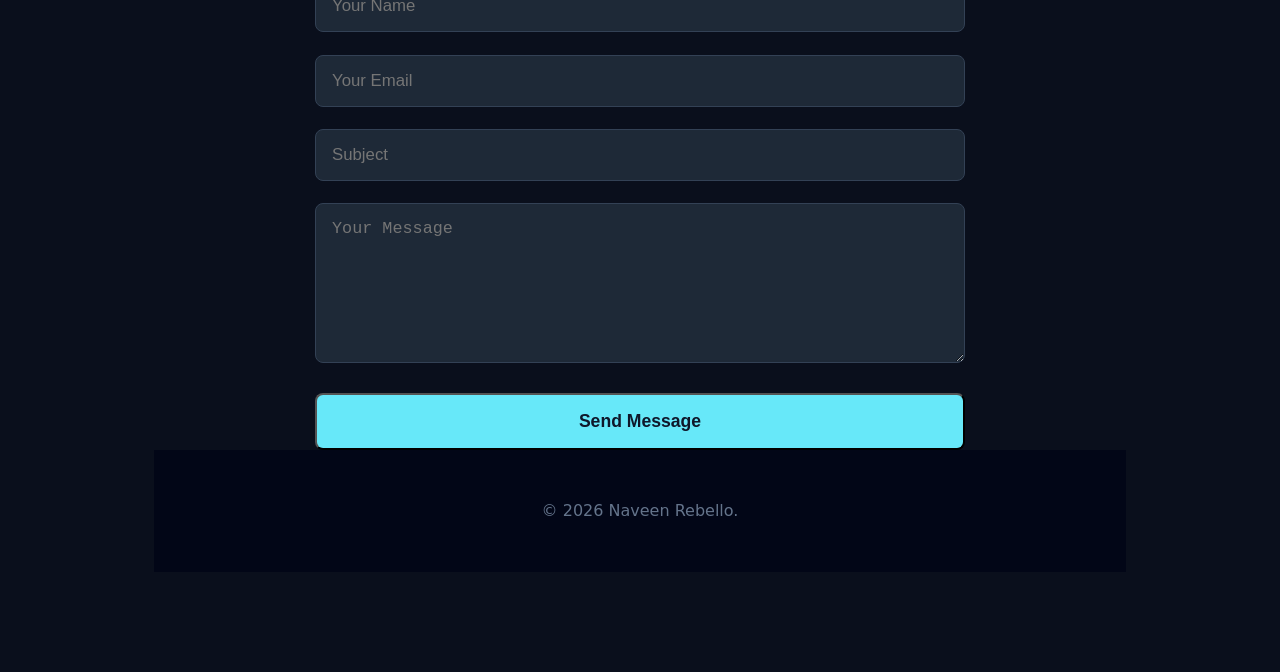
==== commit 59216831: "edited in contact section" ====
--- a/index.html
+++ b/index.html
@@ -235,6 +235,10 @@
     </section>
 
     <!-- Contact Form -->
+    <section id="contact">
+    <h2>Get In Touch</h2>
+    <p class="contact-subtitle">Feel free to send me a message. I'll get back to you as soon as possible.</p>
+    
     <form action="https://formsubmit.co/naveenrebello07@gmail.com" method="POST" class="contact-form">
         
         <div class="form-group">
--- a/css/style.css
+++ b/css/style.css
@@ -30,10 +30,14 @@
     color: #67e8f9;
 }
 
+.nav-links {
+    display: flex;
+    gap: 2rem;
+}
+
 .nav-links a {
     color: #cbd5e1;
     text-decoration: none;
-    margin-left: 2rem;
     font-weight: 500;
     transition: color 0.3s;
 }
@@ -75,7 +79,7 @@
 .hero-text p {
     font-size: 1.35rem;
     color: #94a3b8;
-    margin-bottom: 2rem;
+    margin-bottom: 2.5rem;
 }
 
 .btn {
@@ -136,22 +140,23 @@
     color: #67e8f9;
 }
 
-/* Skills */
+/* Skills - Improved Responsive */
 .skills-grid {
     display: grid;
-    grid-template-columns: repeat(auto-fit, minmax(280px, 1fr));
-    gap: 2rem;
+    grid-template-columns: repeat(auto-fit, minmax(300px, 1fr));
+    gap: 2.2rem;
 }
 
 .skill-category h3 {
     color: #94a3b8;
-    margin-bottom: 1rem;
+    margin-bottom: 1.2rem;
+    font-size: 1.3rem;
 }
 
 .skill-tags {
     display: flex;
     flex-wrap: wrap;
-    gap: 10px;
+    gap: 12px;
 }
 
 .skill-tag {
@@ -159,43 +164,47 @@
     padding: 10px 18px;
     border-radius: 50px;
     font-size: 0.95rem;
-    transition: 0.3s;
+    transition: all 0.3s;
+    border: 1px solid #334155;
 }
 
 .skill-tag:hover {
     background: #67e8f9;
     color: #0f172a;
-    transform: translateY(-2px);
-}
-
-/* Projects */
+    transform: translateY(-3px);
+}
+
+/* Projects - Improved Responsive */
 .projects-grid {
     display: grid;
-    grid-template-columns: repeat(auto-fit, minmax(340px, 1fr));
+    grid-template-columns: repeat(auto-fit, minmax(320px, 1fr));
     gap: 2rem;
 }
 
 .project-card {
     background: #1e2937;
     border-radius: 16px;
-    overflow: hidden;
-    padding: 1.5rem;
+    padding: 1.8rem;
     transition: all 0.4s ease;
+    height: 100%;
+    display: flex;
+    flex-direction: column;
 }
 
 .project-card:hover {
     transform: translateY(-12px);
-    box-shadow: 0 20px 25px -5px rgba(103, 232, 249, 0.1);
+    box-shadow: 0 20px 25px -5px rgba(103, 232, 249, 0.15);
 }
 
 .tech-stack {
     color: #67e8f9;
-    margin: 10px 0;
+    margin: 12px 0;
     font-size: 0.95rem;
 }
 
 .project-links {
-    margin-top: 1rem;
+    margin-top: auto;
+    padding-top: 1rem;
 }
 
 /* Experience */
@@ -206,21 +215,36 @@
     margin-bottom: 2rem;
 }
 
-/* Contact */
-#contact form {
-    max-width: 600px;
-    margin: 0 auto;
-}
-
-input, textarea {
+/* Contact Form - Cleaner Look */
+.contact-form {
+    max-width: 650px;
+    margin: 2.5rem auto 0;
+}
+
+.form-group {
+    margin-bottom: 1.4rem;
+}
+
+.form-group input,
+.form-group textarea {
     width: 100%;
-    padding: 14px;
-    margin-bottom: 1.5rem;
+    padding: 15px 16px;
     background: #1e2937;
     border: 1px solid #334155;
     border-radius: 8px;
     color: #e2e8f0;
-    font-size: 1rem;
+    font-size: 1.05rem;
+}
+
+.form-group textarea {
+    resize: vertical;
+    min-height: 160px;
+}
+
+#contact button {
+    width: 100%;
+    padding: 16px;
+    font-size: 1.1rem;
 }
 
 /* Footer */
@@ -231,37 +255,48 @@
     color: #64748b;
 }
 
-/* Responsive */
+/* ===================== RESPONSIVE ===================== */
 @media (max-width: 968px) {
     .hero-content {
         grid-template-columns: 1fr;
         text-align: center;
         gap: 3rem;
     }
+    
     .hero-image img {
         width: 260px;
         height: 260px;
     }
-}
-
-
-/* About Section - Bigger Text */
-.about-content {
-    max-width: 850px;
-    margin: 0 auto;
-    padding: 0 20px;
-}
-
-.about-text {
-    font-size: 1.15rem;           /* Increased size */
-    line-height: 1.75;
-    color: #333;
-    font-weight: 400;
-}
-
-/* Optional: Make it even bigger */
+    
+    .nav-links {
+        gap: 1.5rem;
+    }
+}
+
 @media (max-width: 768px) {
-    .about-text {
-        font-size: 1.1rem;        /* Slightly smaller on mobile for better fit */
+    section {
+        padding: 80px 5%;
+    }
+    
+    h2 {
+        font-size: 2.2rem;
+    }
+    
+    .skills-grid {
+        grid-template-columns: 1fr;        /* Stack on mobile */
+        gap: 2.5rem;
+    }
+    
+    .projects-grid {
+        grid-template-columns: 1fr;
+        gap: 1.8rem;
+    }
+    
+    .project-card {
+        padding: 1.5rem;
+    }
+    
+    .hero-text h1 {
+        font-size: 2.6rem;
     }
 }
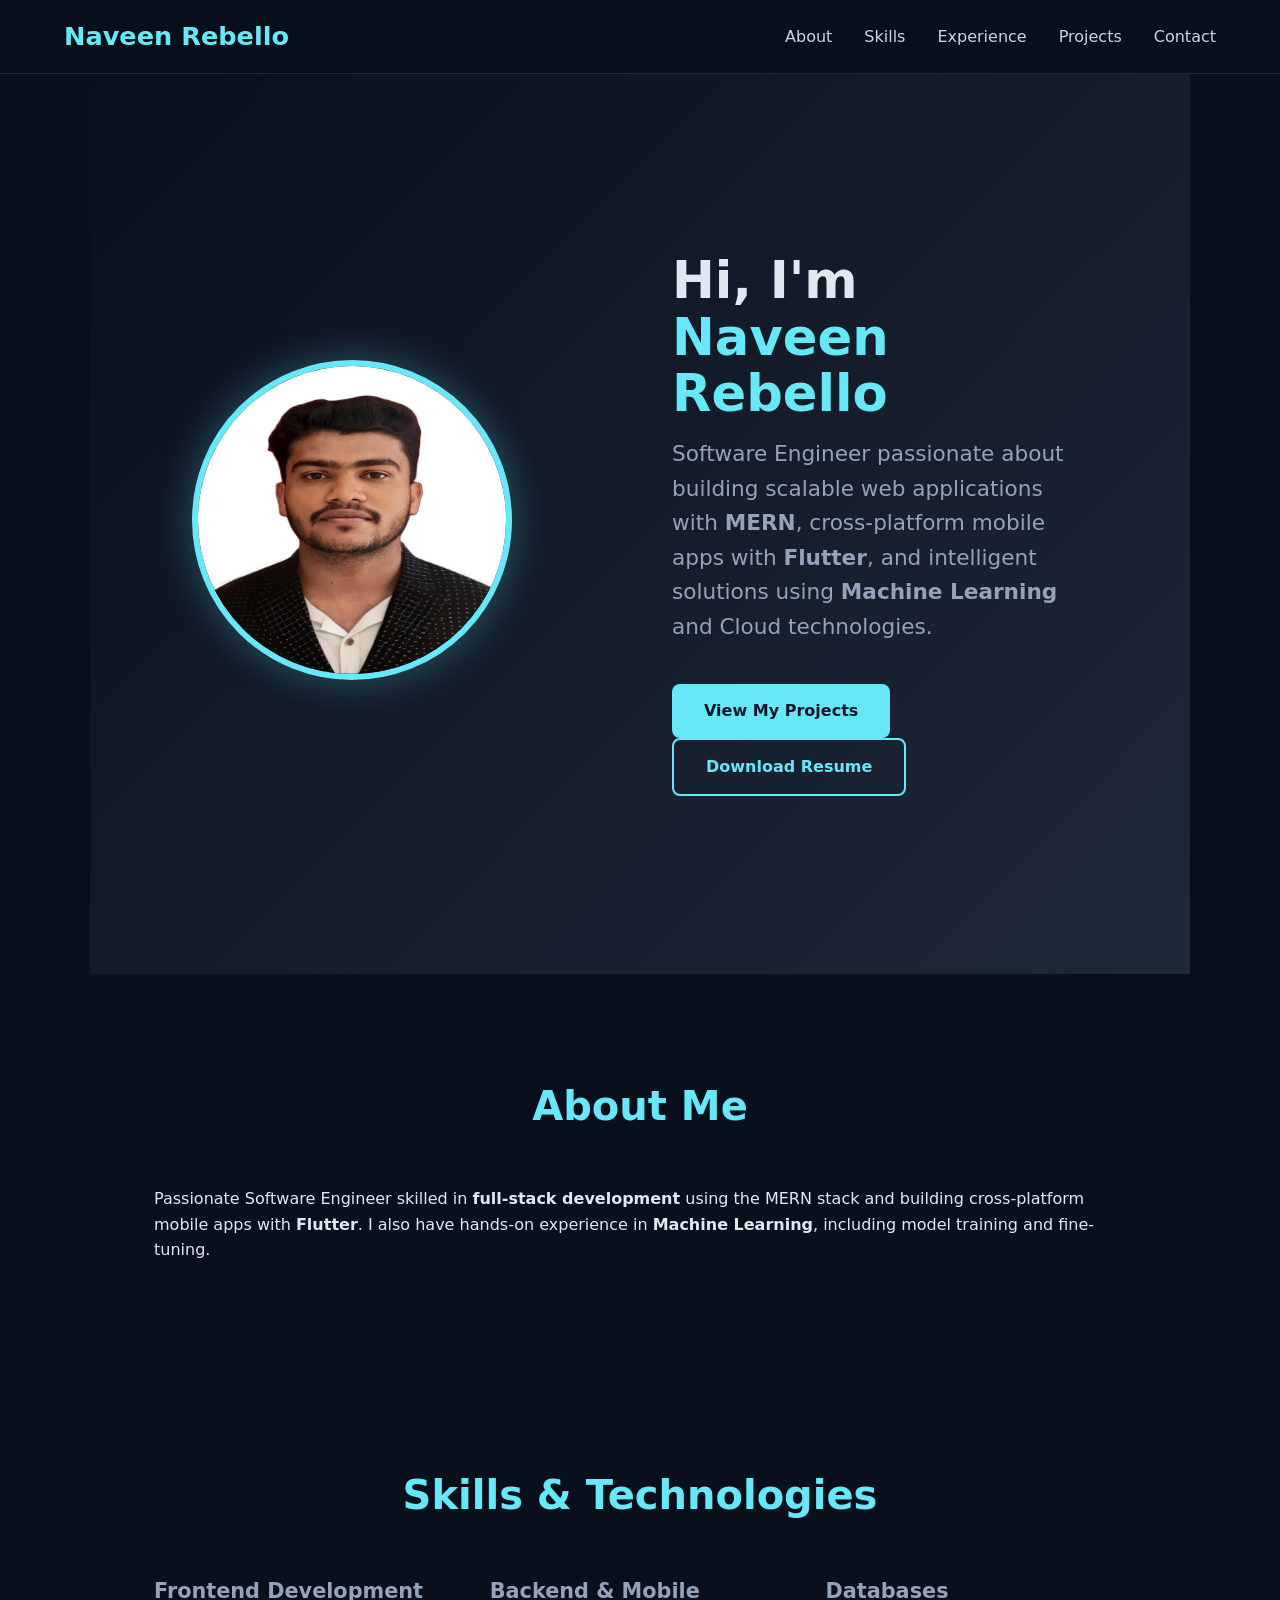
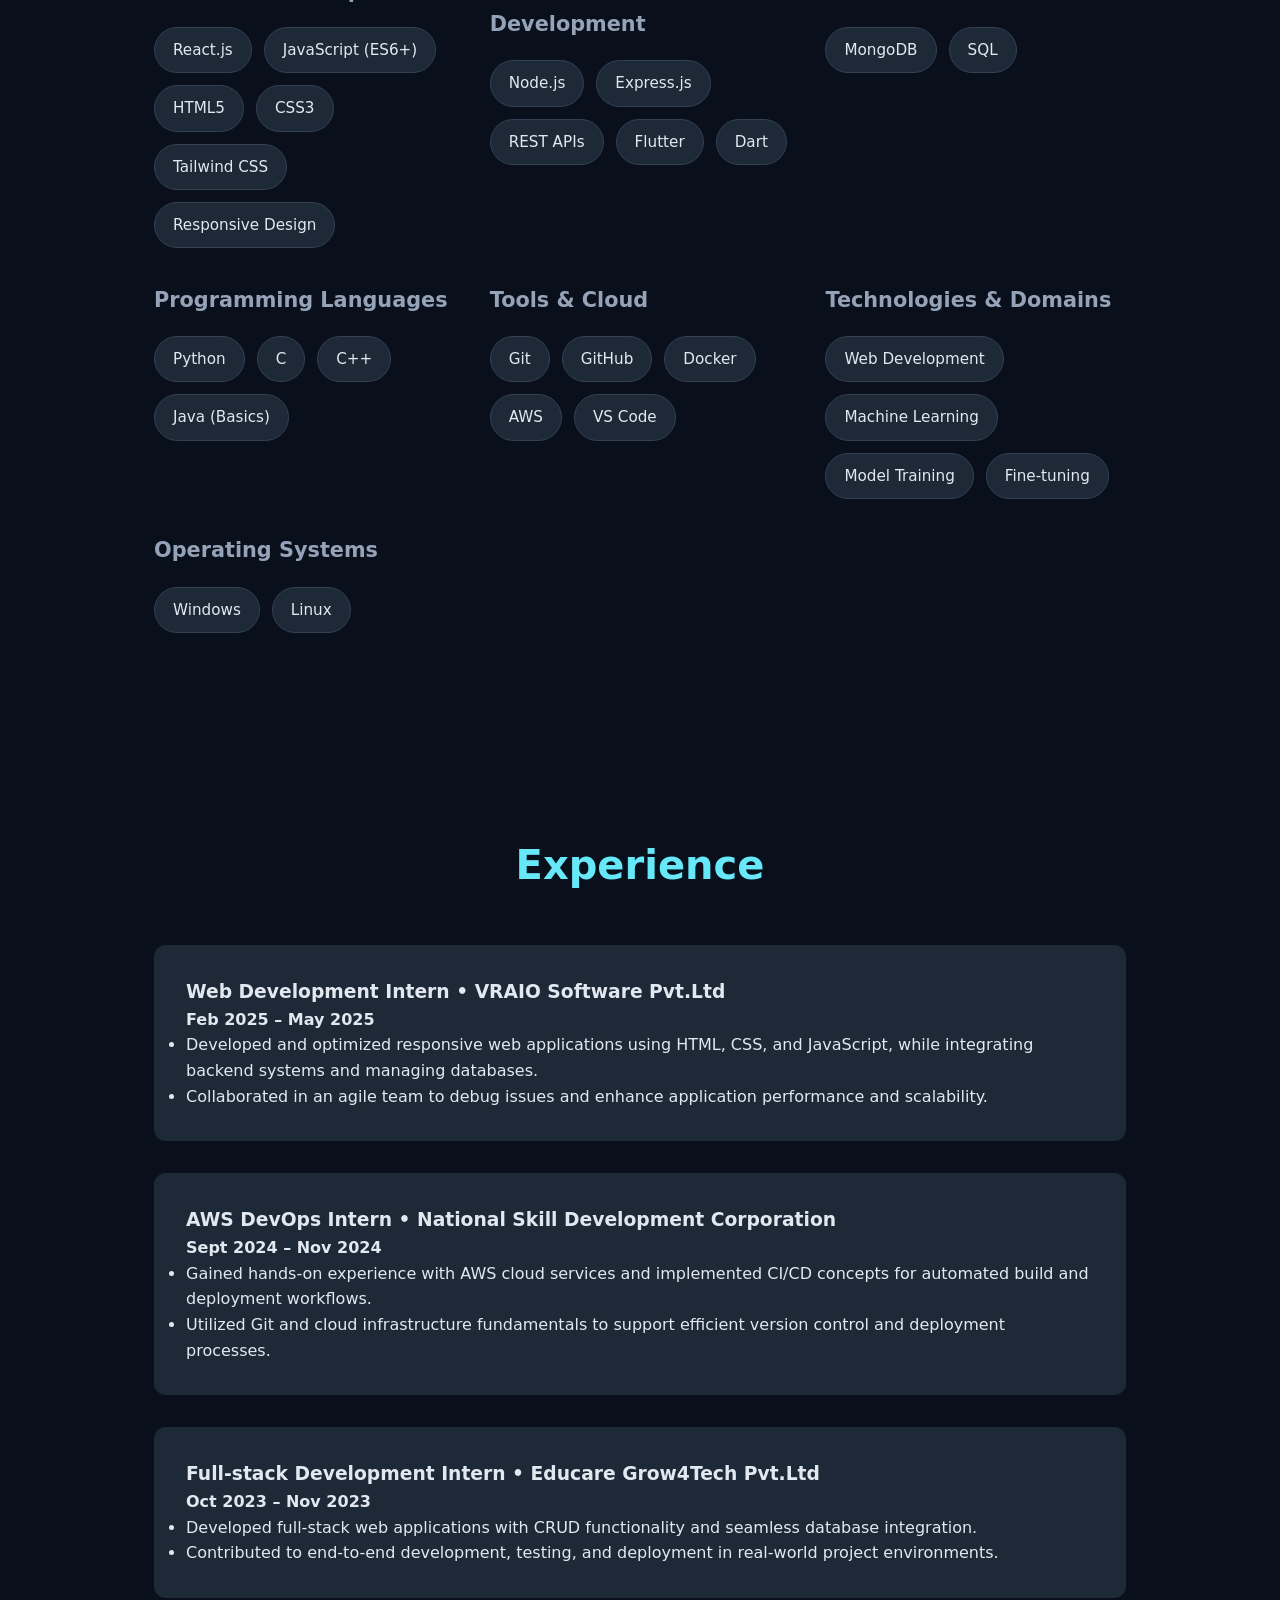
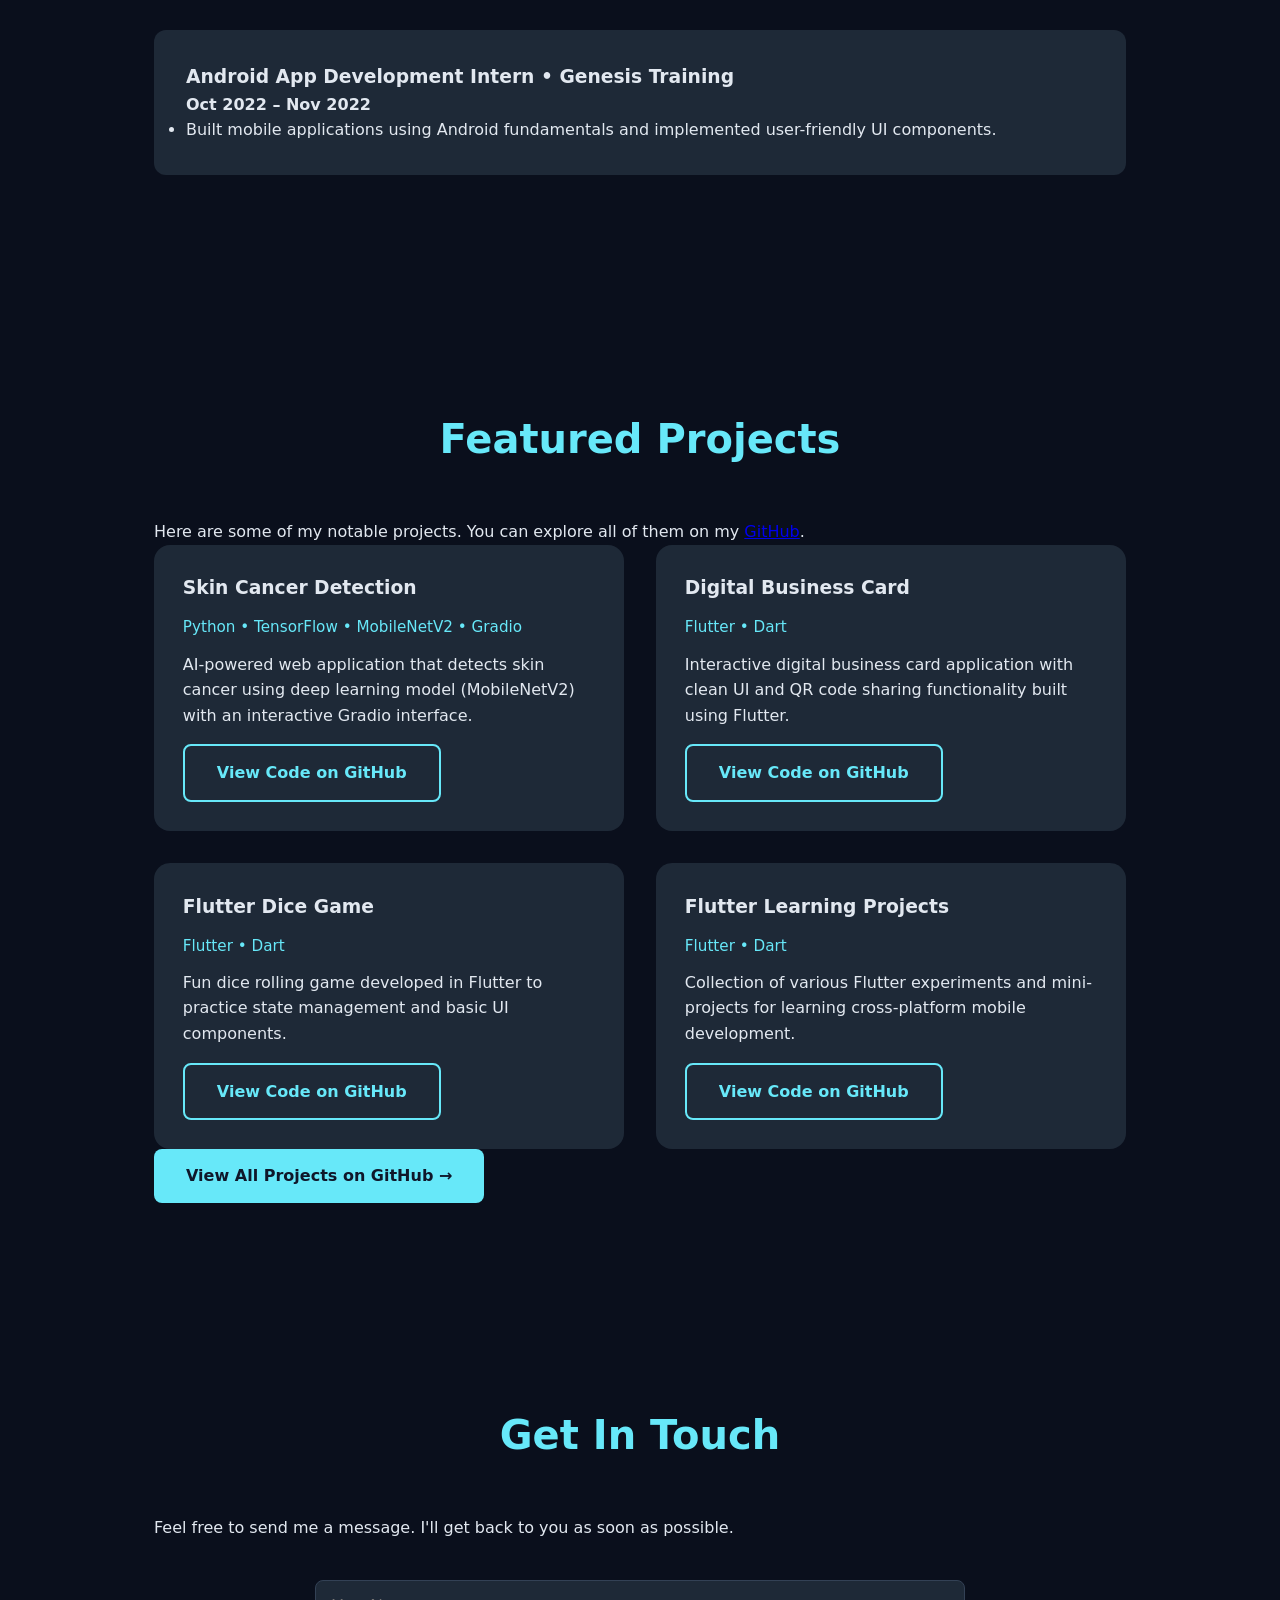
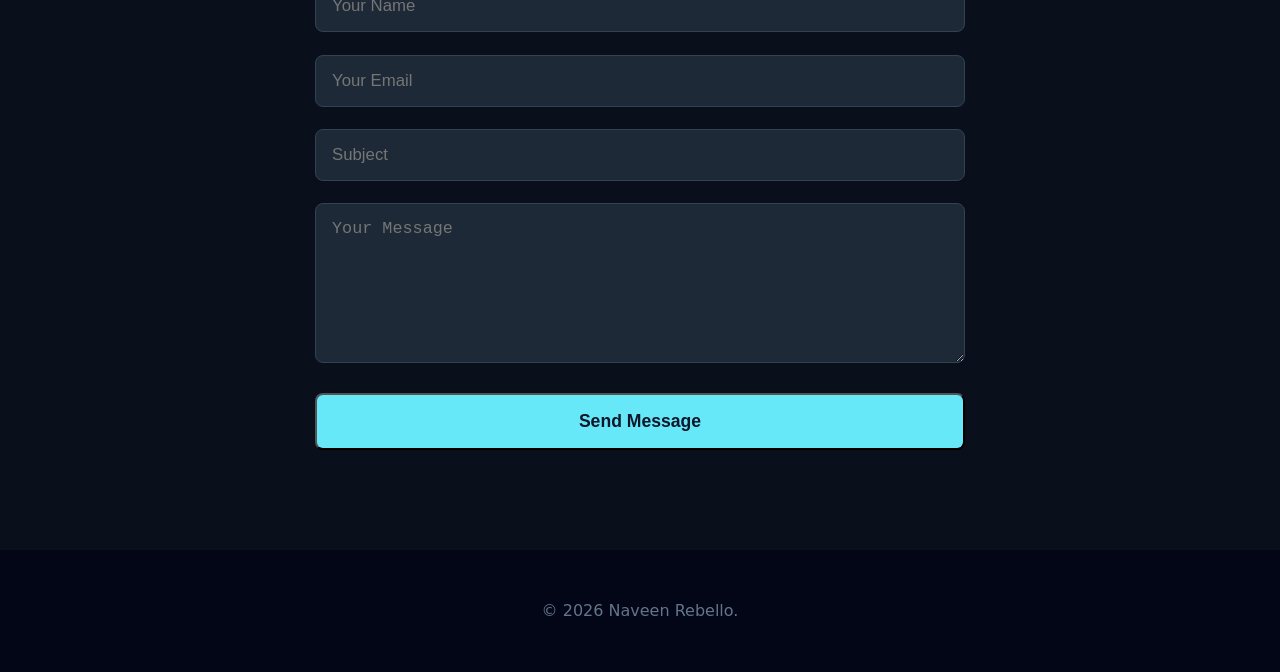
==== commit cbf1ceb4: "update in contact section" ====
--- a/index.html
+++ b/index.html
@@ -268,6 +268,7 @@
 
         <button type="submit" class="btn btn-primary">Send Message</button>
     </form>
+    </section>
 
     <!-- Footer -->
     <footer>
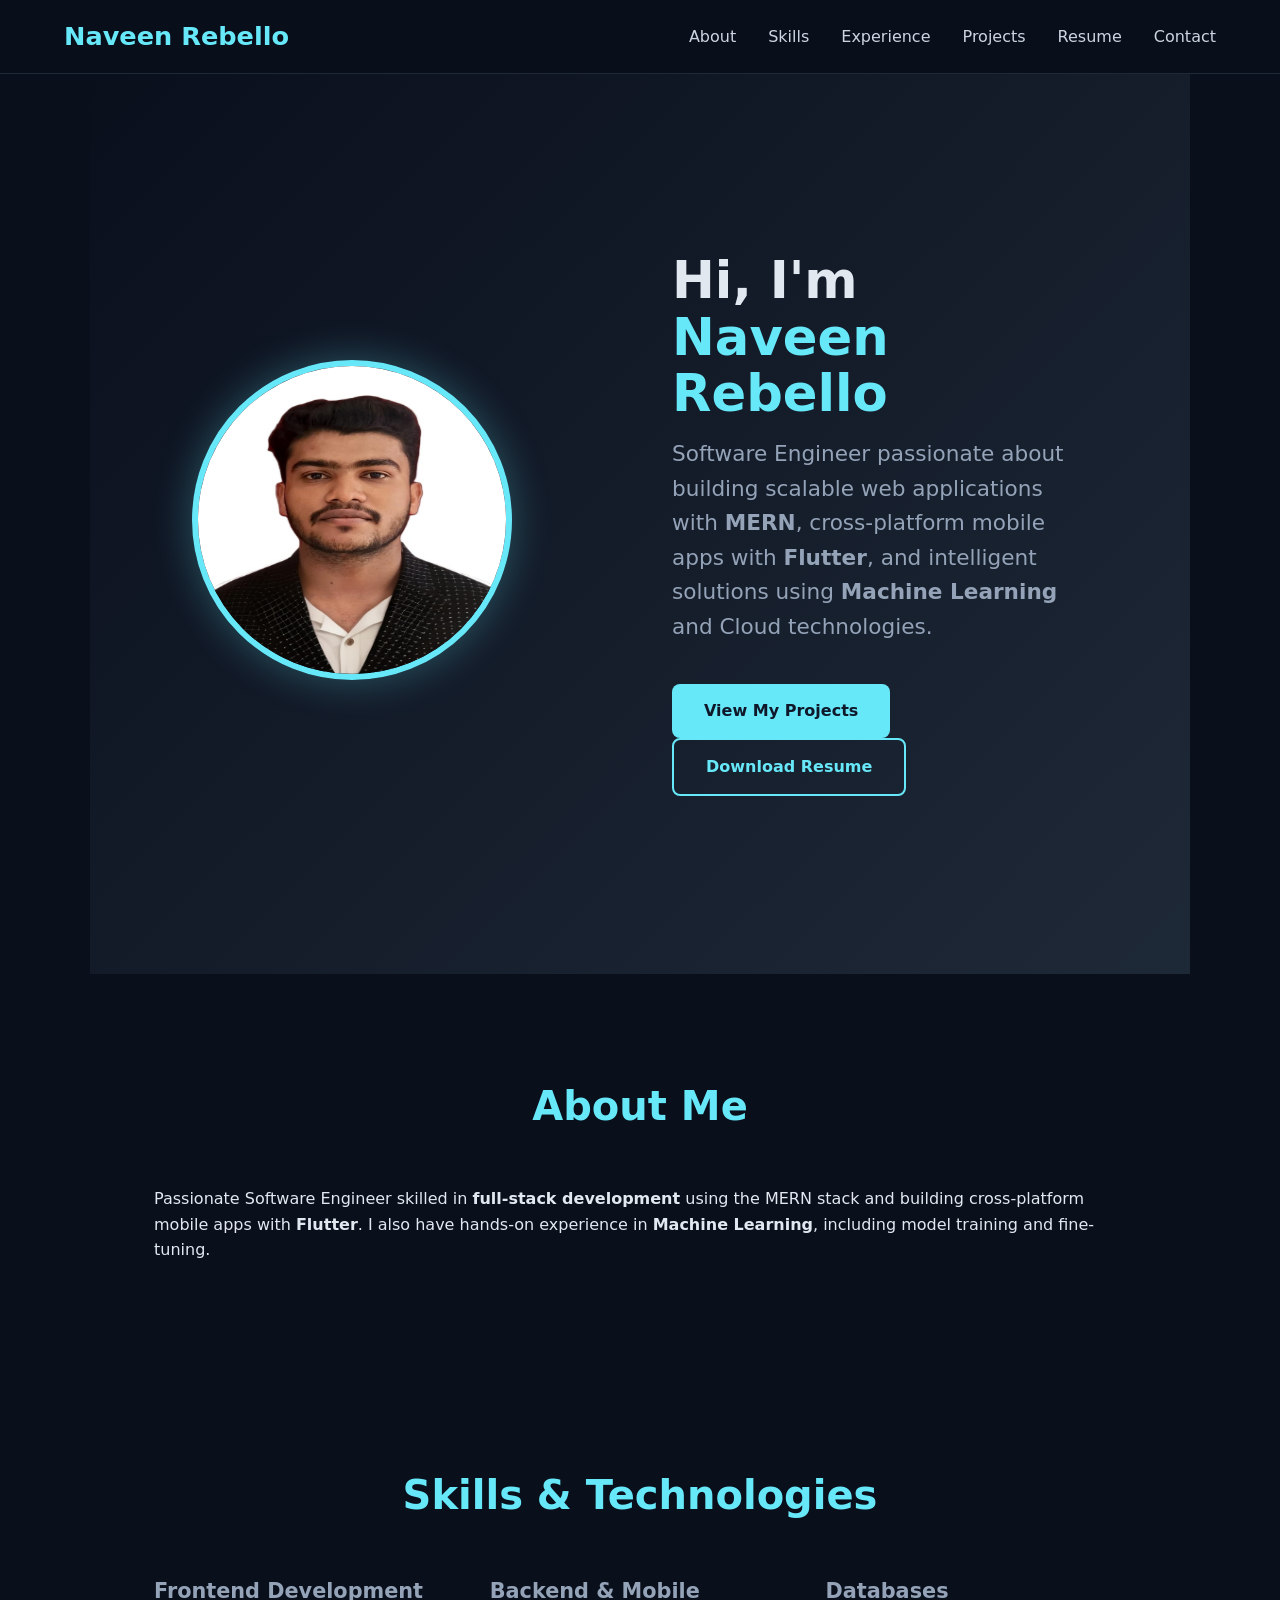
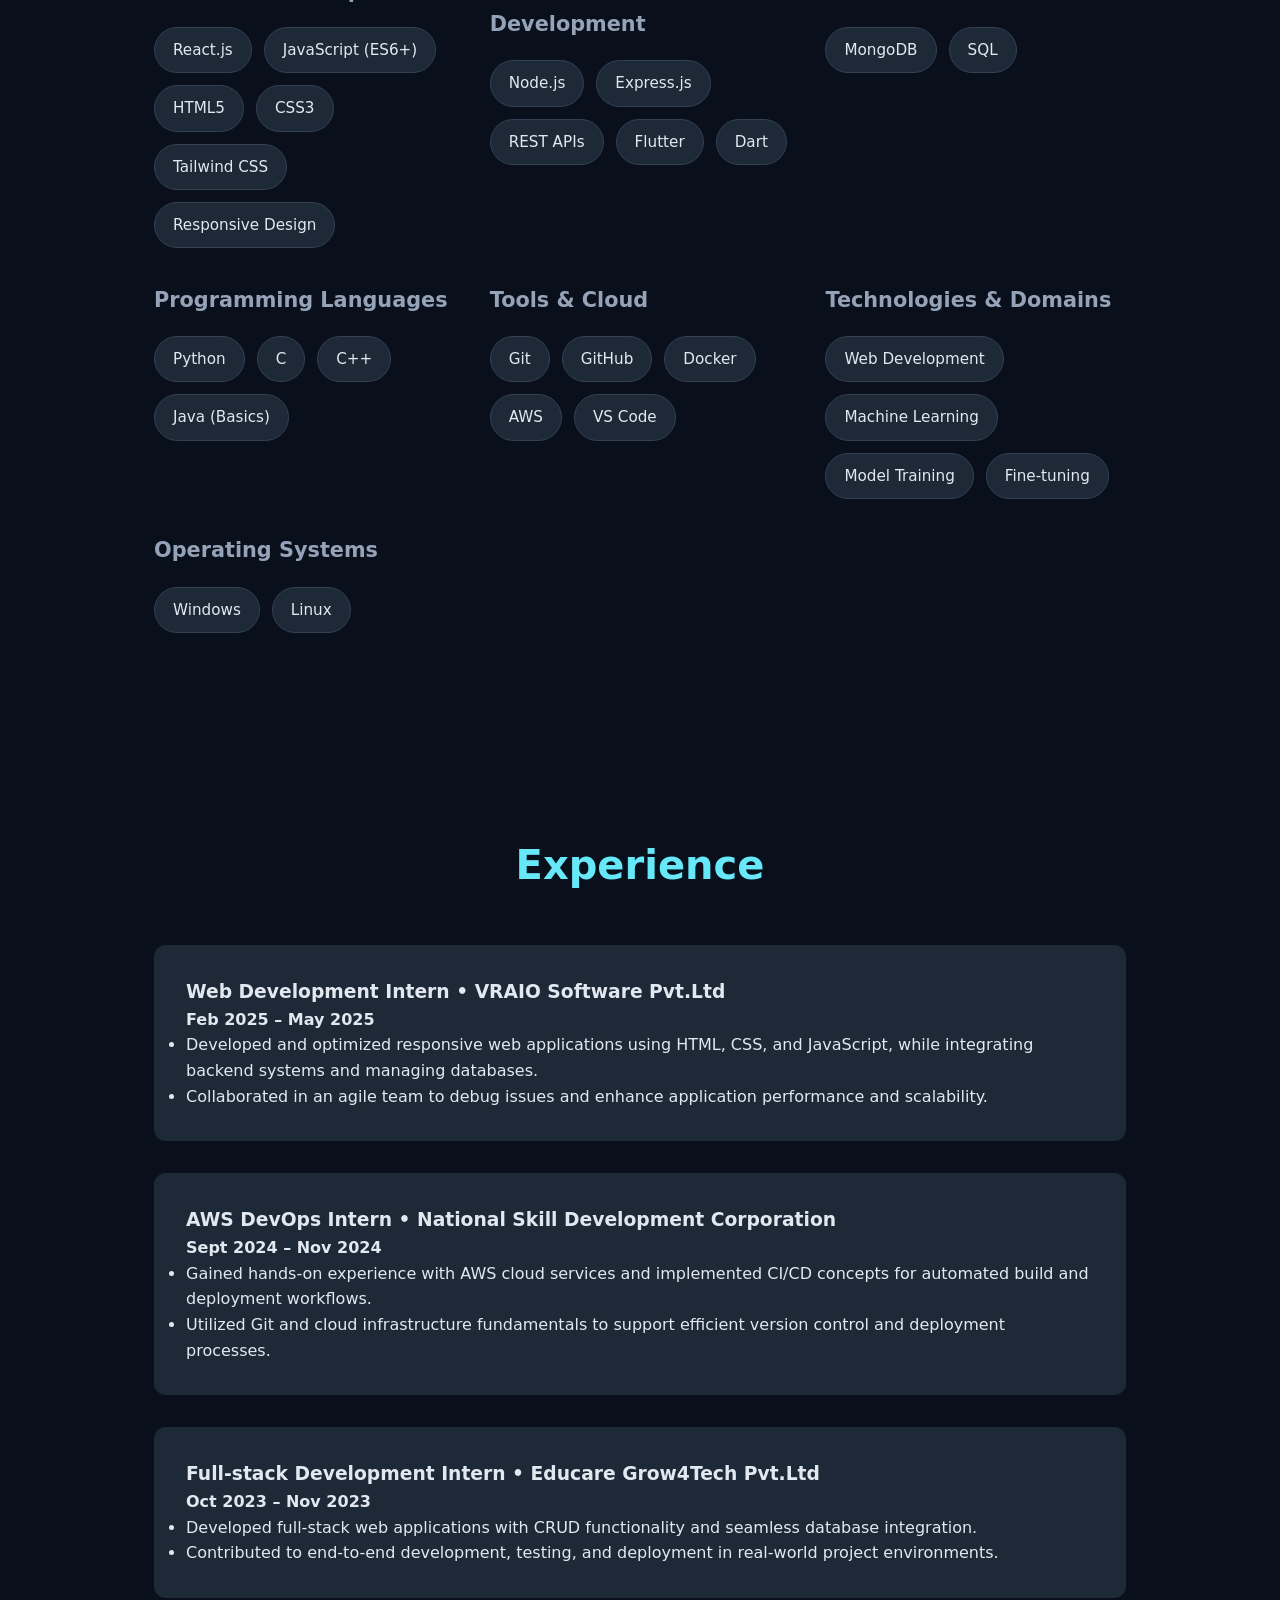
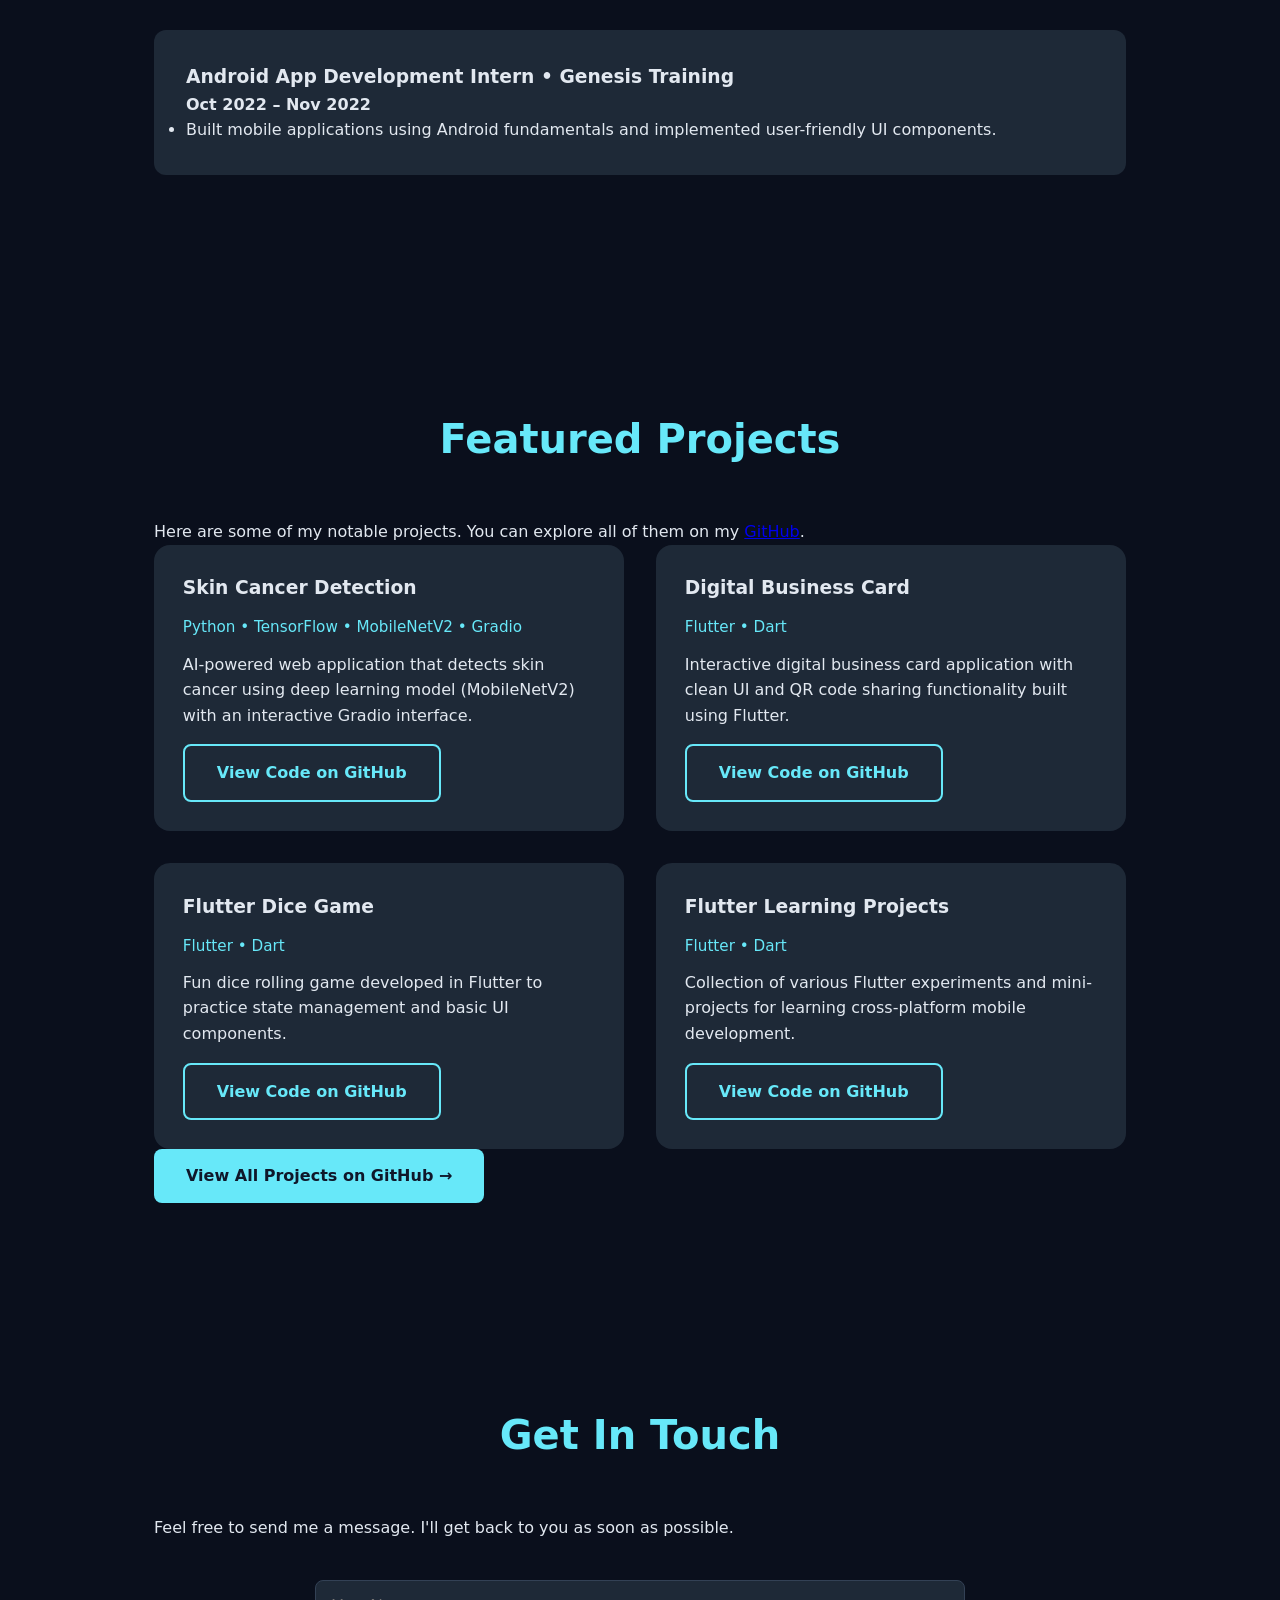
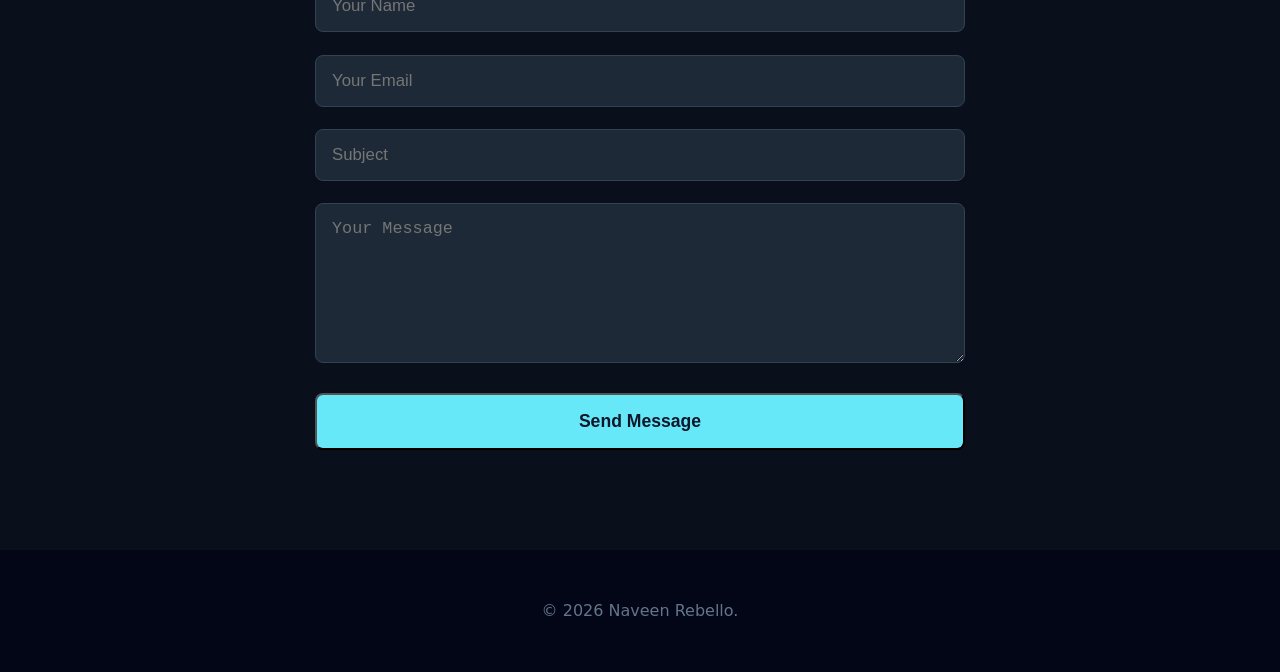
==== commit cfcf8a33: "resume uploaded" ====
--- a/index.html
+++ b/index.html
@@ -16,12 +16,17 @@
     <nav>
         <h1>Naveen Rebello</h1> <!--naveen-->
         <div class="nav-links">
-            <a href="#about" class="active">About</a>
-            <a href="#skills">Skills</a>
-            <a href="#experience">Experience</a>
-            <a href="#projects">Projects</a>
-            <a href="#contact">Contact</a>
-        </div>
+        <a href="#about" class="active">About</a>
+        <a href="#skills">Skills</a>
+        <a href="#experience">Experience</a>
+        <a href="#projects">Projects</a>
+        <a href="https://raw.githubusercontent.com/naveenrebello/naveenrebello.github.io/main/Naveen_Joseph_Rebello_Resume.pdf" 
+        target="_blank" 
+        download="Naveen_Joseph_Rebello_Resume.pdf">
+        Resume
+    </a>
+    <a href="#contact">Contact</a>
+</div>
     </nav>
 
     <!-- Hero Section -->
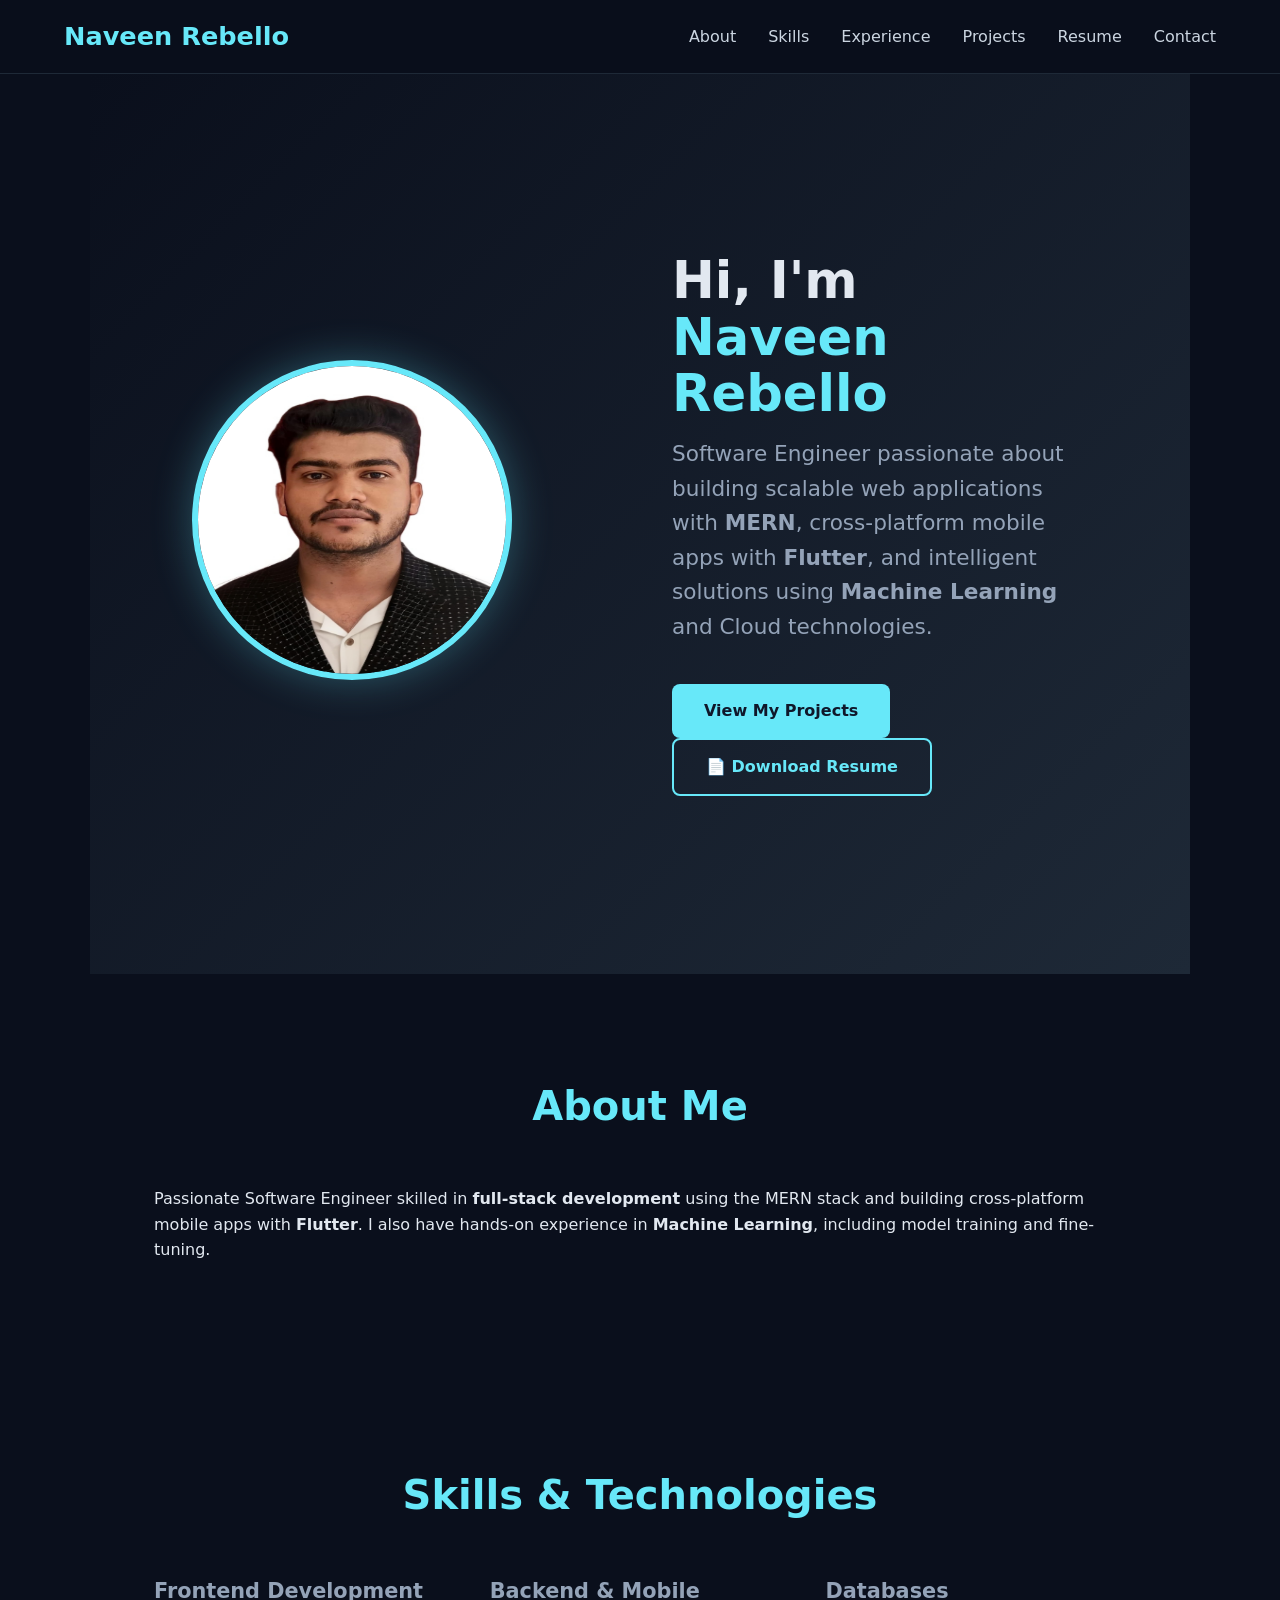
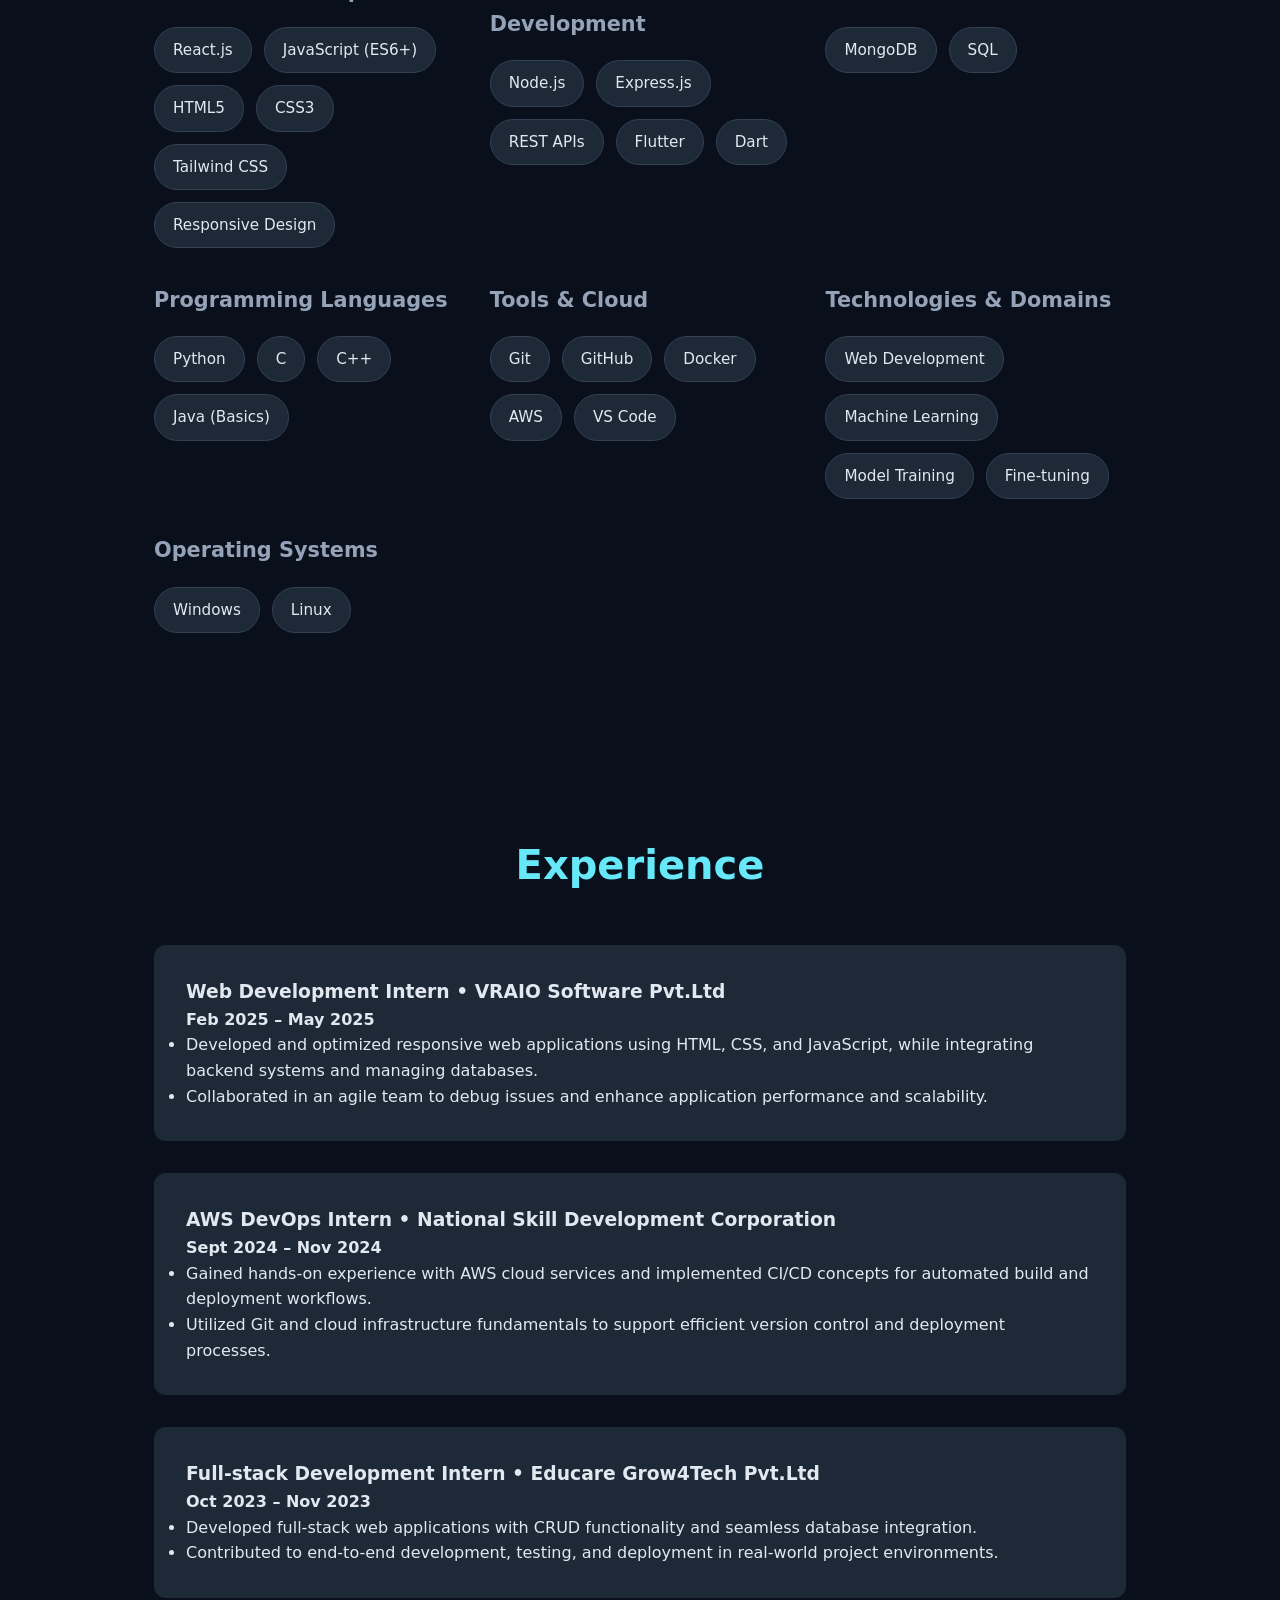
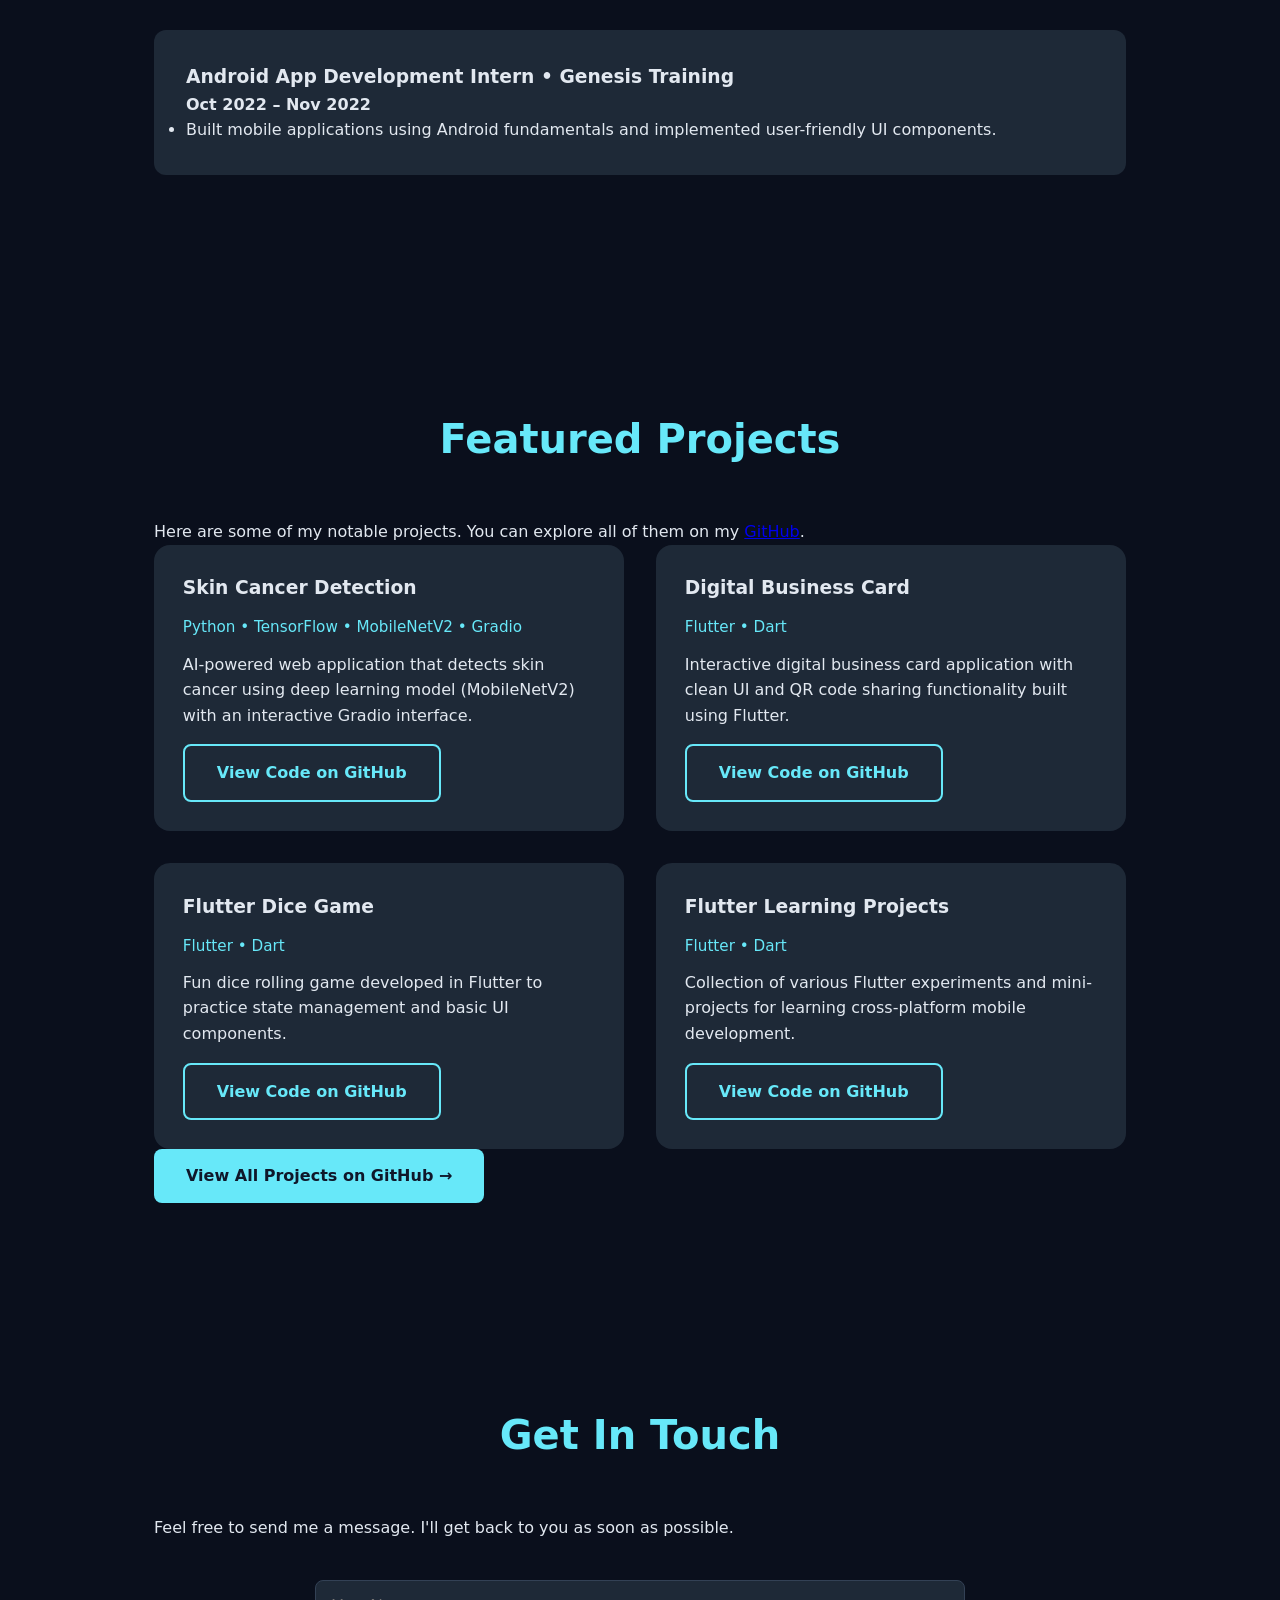
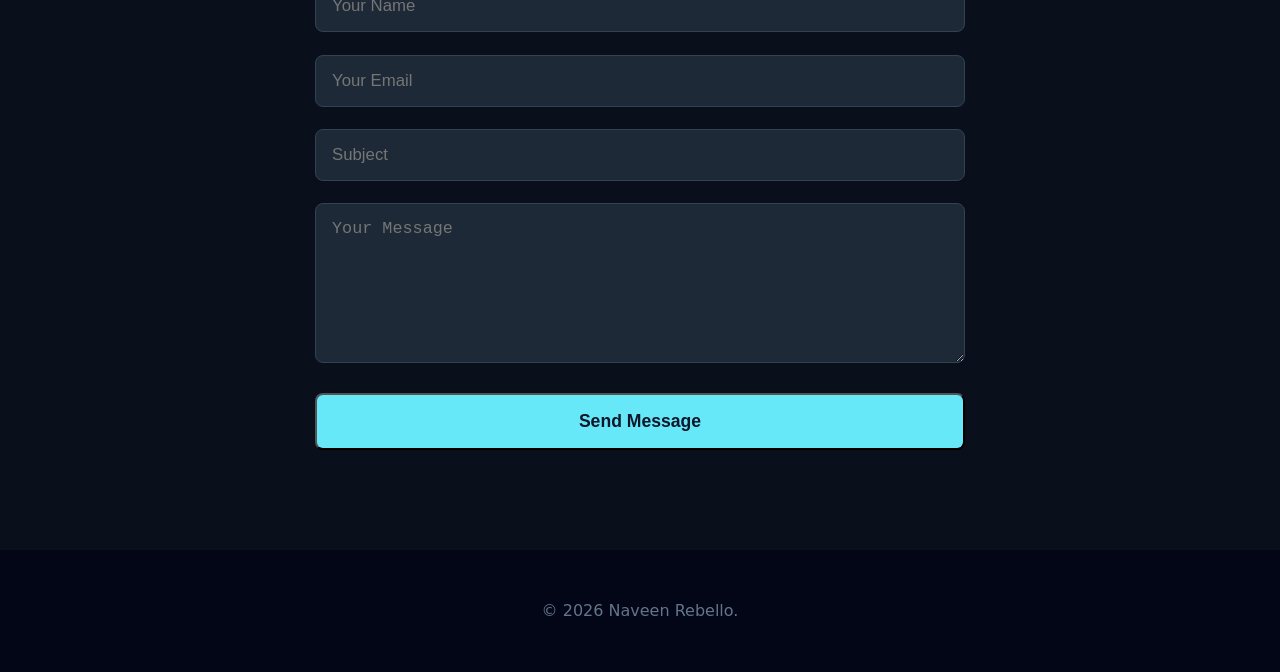
==== commit 7253c308: "update index file" ====
--- a/index.html
+++ b/index.html
@@ -45,7 +45,12 @@
                 
                 <div class="hero-buttons">
                     <a href="#projects" class="btn btn-primary">View My Projects</a>
-                    <a href="#" class="btn btn-secondary">Download Resume</a>
+                    <a href="https://raw.githubusercontent.com/naveenrebello/naveenrebello.github.io/main/Naveen_Joseph_Rebello_Resume.pdf" 
+                        target="_blank" 
+                        download="Naveen_Joseph_Rebello_Resume.pdf"
+                        class="btn btn-secondary">
+                        📄 Download Resume
+                    </a>
                 </div>
             </div>
         </div>
